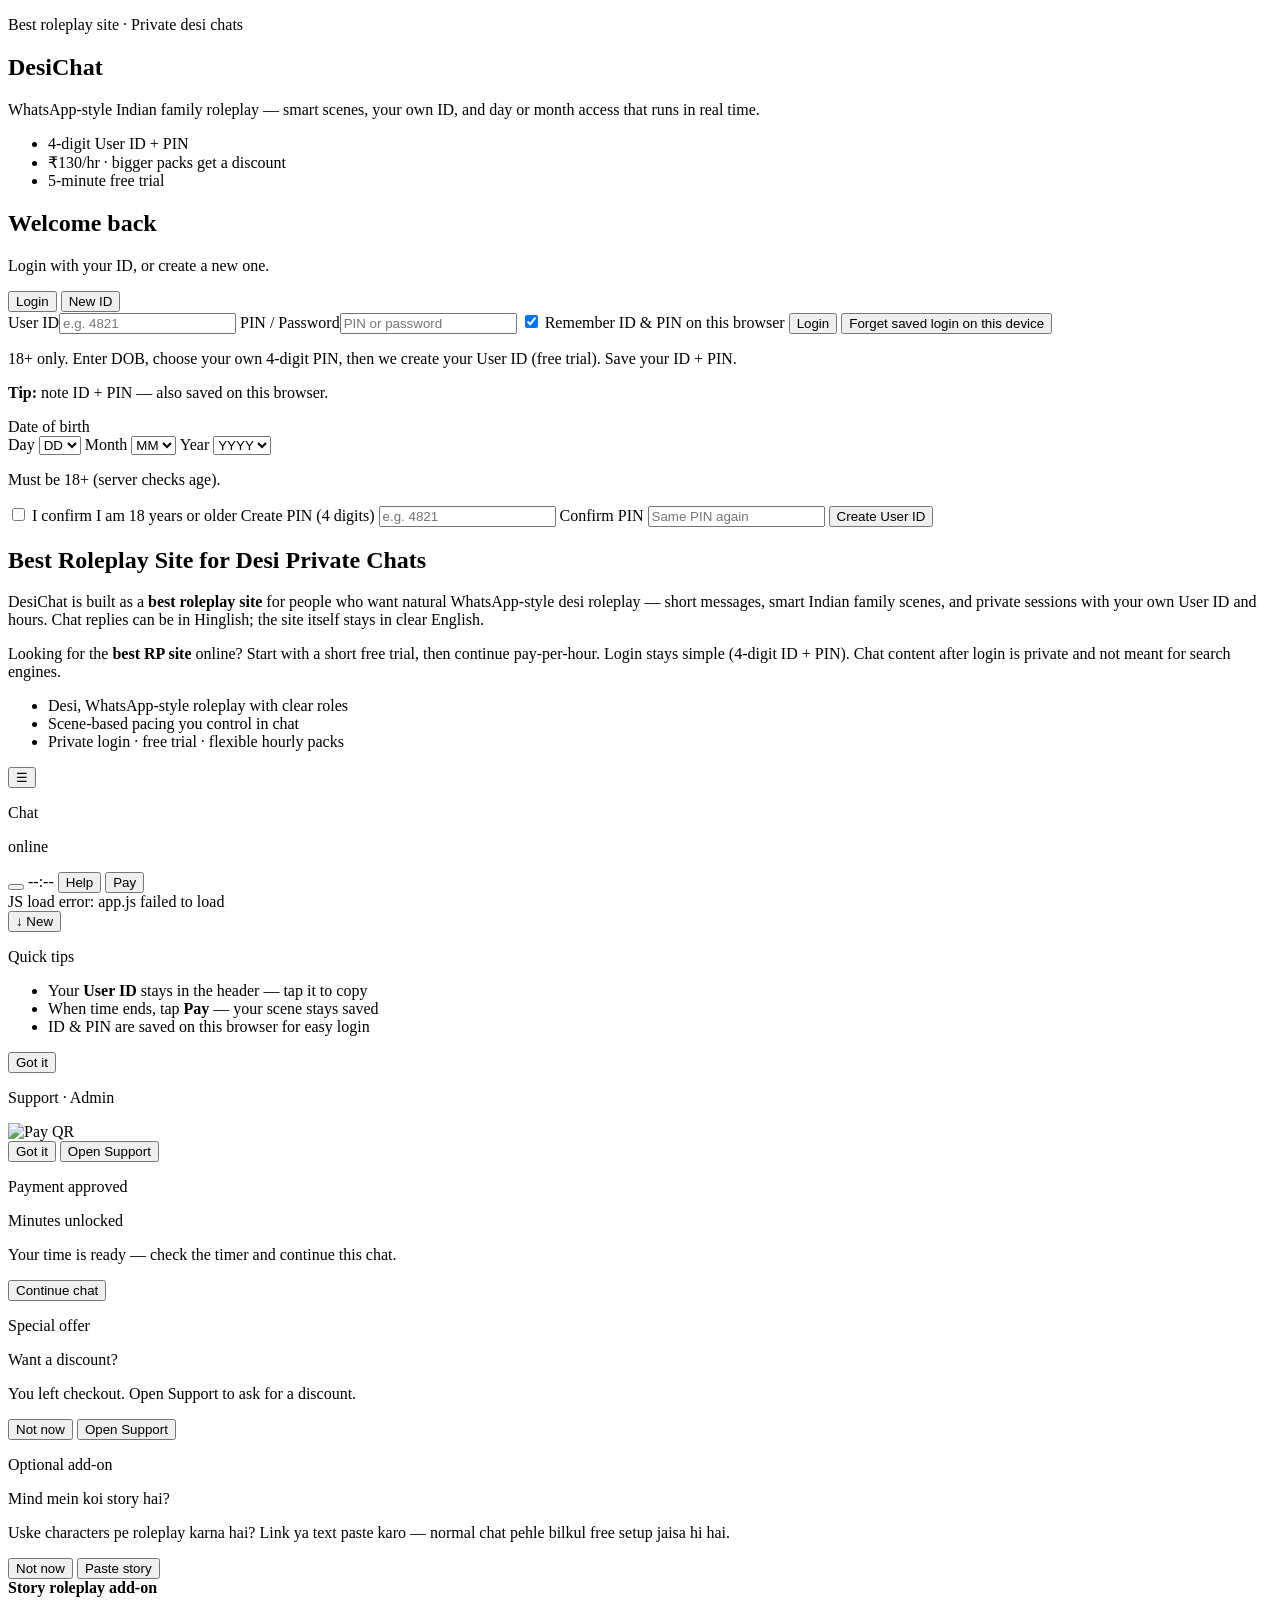
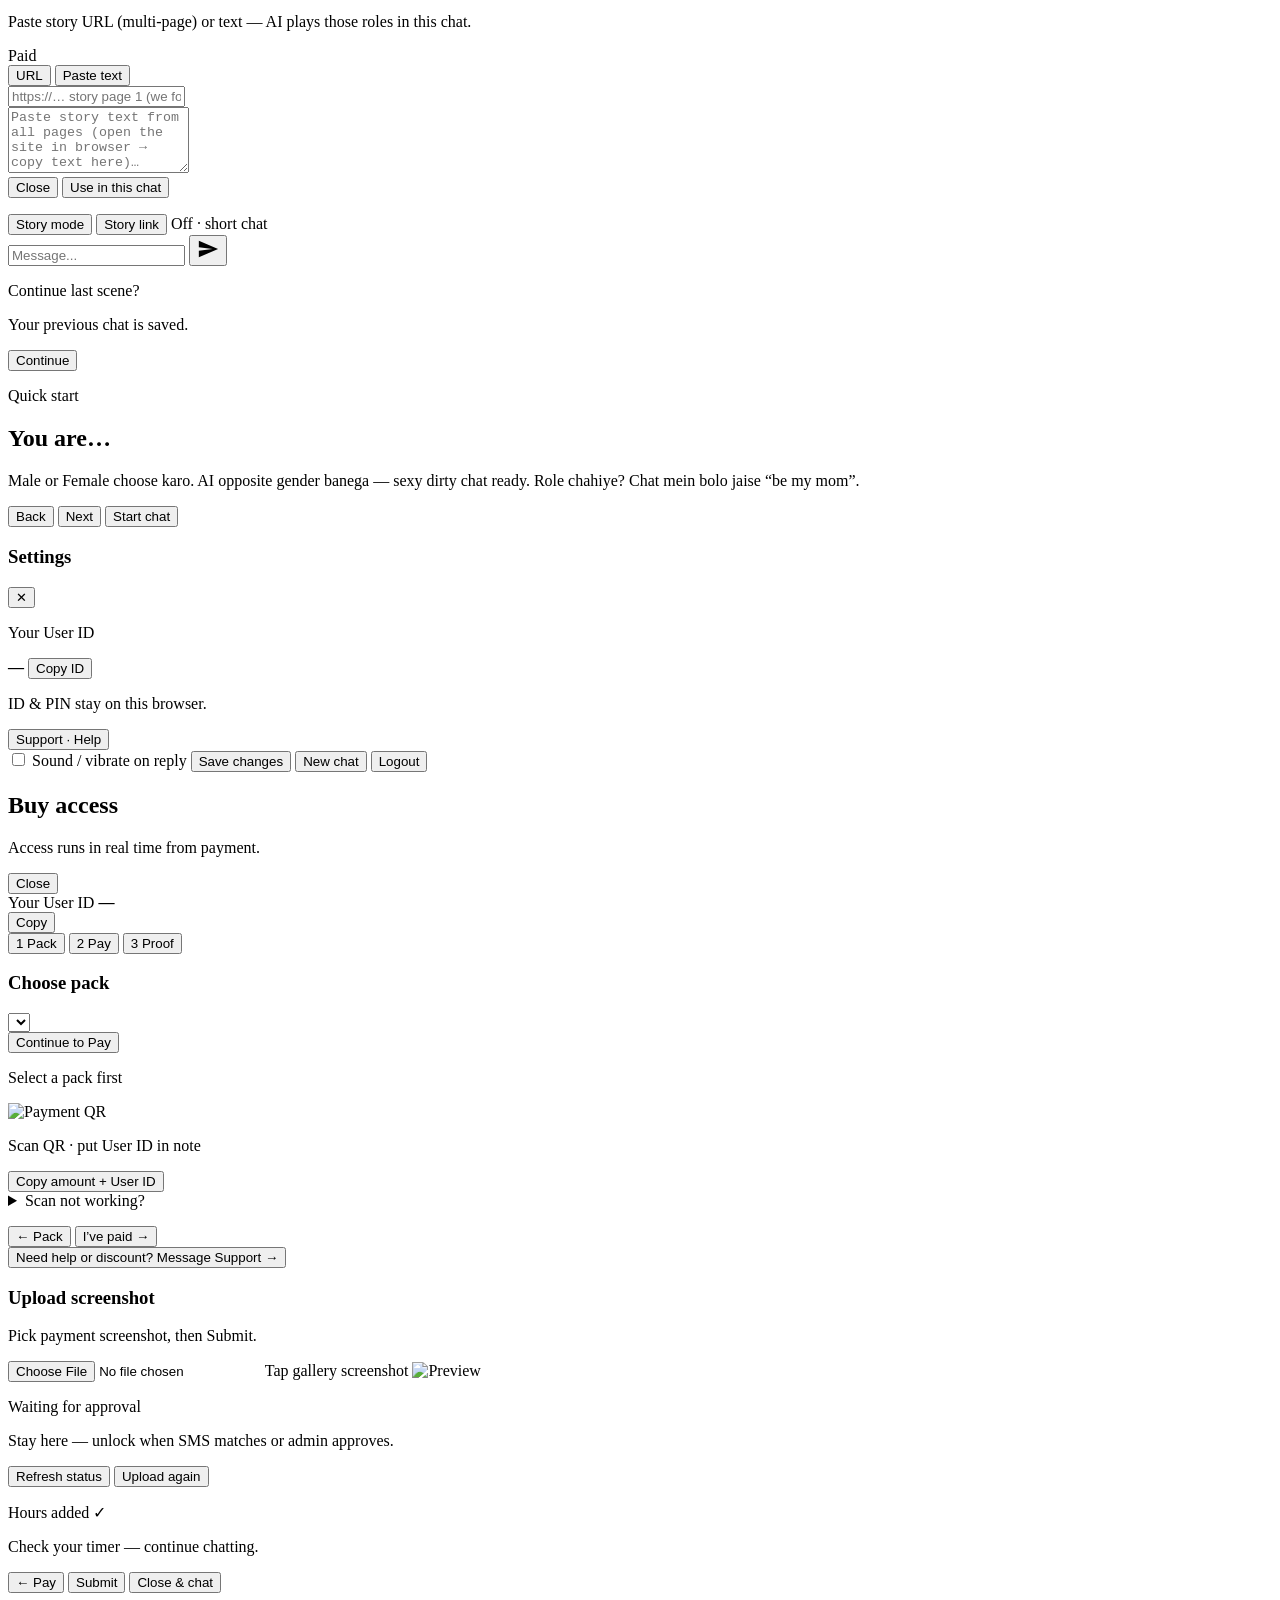
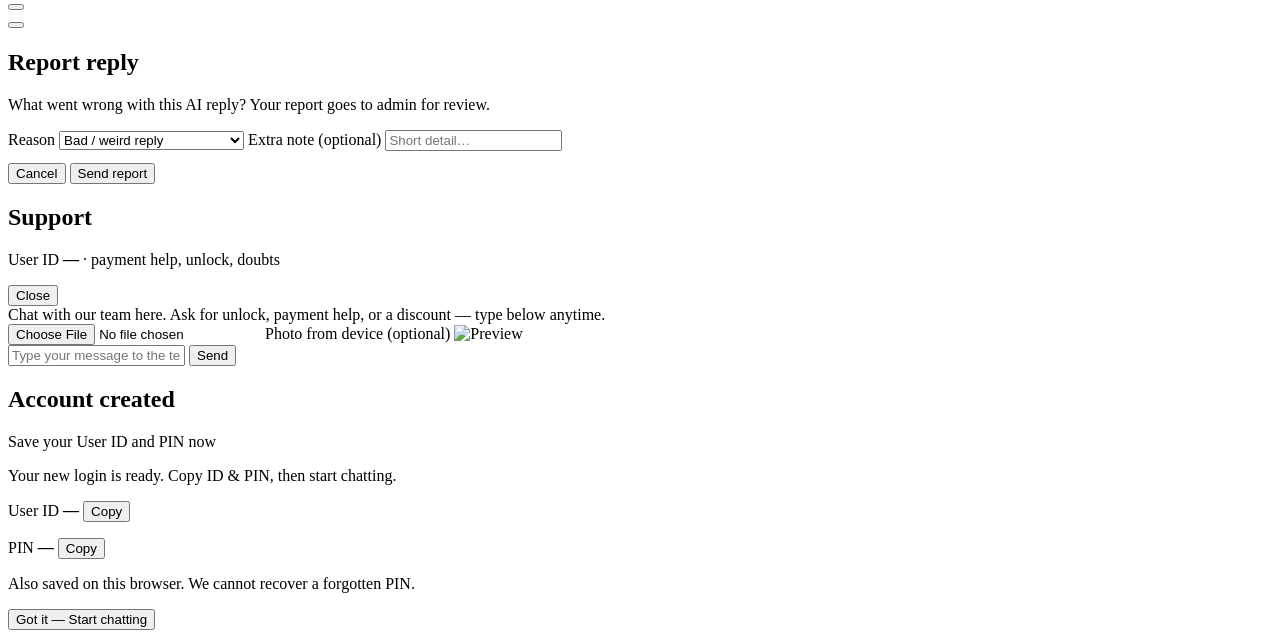
==== public/index.html @ 50037e48 "Replace family RP setup with gender-only dirty chat mode" ====
<!DOCTYPE html>
<html lang="en">
  <head>
    <meta charset="UTF-8" />
    <meta
      name="viewport"
      content="width=device-width, initial-scale=1.0, maximum-scale=1, user-scalable=no, viewport-fit=cover, interactive-widget=resizes-content"
    />
    <title>Best Roleplay Site | Private Desi WhatsApp-Style RP – DesiChat</title>
    <meta
      name="description"
      content="Best roleplay site for private desi WhatsApp-style chats. Smart Indian family scenes, 18+ RP, free trial, and pay-per-hour. Start on DesiChat."
    />
    <meta
      name="keywords"
      content="best roleplay site, best RP site, desi roleplay, hinglish roleplay, whatsapp roleplay chat, indian family roleplay, desichat, online roleplay site"
    />
    <meta name="author" content="DesiChat" />
    <meta
      id="meta-robots"
      name="robots"
      content="index, follow, max-snippet:-1, max-image-preview:large"
    />
    <meta id="meta-googlebot" name="googlebot" content="index, follow" />
    <meta name="theme-color" content="#ffffff" />
    <meta name="apple-mobile-web-app-capable" content="yes" />
    <meta name="apple-mobile-web-app-title" content="DesiChat" />
    <meta name="application-name" content="DesiChat" />
    <meta name="rating" content="adult" />
    <link rel="canonical" href="https://rp.desichat.online/" />

    <!-- Open Graph -->
    <meta property="og:type" content="website" />
    <meta property="og:site_name" content="DesiChat" />
    <meta property="og:locale" content="en_IN" />
    <meta property="og:url" content="https://rp.desichat.online/" />
    <meta
      property="og:title"
      content="Best Roleplay Site | Private Desi WhatsApp-Style RP – DesiChat"
    />
    <meta
      property="og:description"
      content="Best roleplay site for private desi chats. WhatsApp-style Indian family scenes, free trial, pay by the hour."
    />

    <!-- Twitter -->
    <meta name="twitter:card" content="summary" />
    <meta
      name="twitter:title"
      content="Best Roleplay Site | Private Desi WhatsApp-Style RP – DesiChat"
    />
    <meta
      name="twitter:description"
      content="Best roleplay site for private desi chats. WhatsApp-style Indian family scenes, free trial, pay by the hour."
    />

    <script type="application/ld+json">
      {
        "@context": "https://schema.org",
        "@type": "WebSite",
        "name": "DesiChat",
        "alternateName": ["Best Roleplay Site", "Desi Roleplay Chat", "DesiChat RP"],
        "url": "https://rp.desichat.online/",
        "description": "Best roleplay site for private desi WhatsApp-style chats with smart Indian family scenes. Private 18+ roleplay, free trial, pay-per-hour.",
        "inLanguage": ["en", "hi"]
      }
    </script>
    <script type="application/ld+json">
      {
        "@context": "https://schema.org",
        "@type": "WebApplication",
        "name": "DesiChat Roleplay",
        "applicationCategory": "EntertainmentApplication",
        "operatingSystem": "Web",
        "url": "https://rp.desichat.online/",
        "description": "Best roleplay site online for WhatsApp-style Indian family roleplay chats.",
        "offers": {
          "@type": "Offer",
          "price": "130",
          "priceCurrency": "INR",
          "description": "₹130/hr roleplay chat with bigger pack discounts and 5 min free trial"
        }
      }
    </script>

    <link rel="preconnect" href="https://fonts.googleapis.com" />
    <link rel="preconnect" href="https://fonts.gstatic.com" crossorigin />
    <link
      href="https://fonts.googleapis.com/css2?family=Figtree:wght@400;500;600;700&family=Syne:wght@600;700;800&display=swap"
      rel="stylesheet"
    />
    <link rel="stylesheet" href="/styles.css?v=__CACHE_KEY__" />
  </head>
  <body>
    <div id="auth-gate" class="auth-gate">
      <div class="auth-shell">
        <section class="auth-brand" aria-label="DesiChat – Best Roleplay Site">
          <p class="brand-kicker">Best roleplay site · Private desi chats</p>
          <h1 class="brand-name">DesiChat</h1>
          <p class="brand-lead">
            WhatsApp-style Indian family roleplay — smart scenes, your own ID, and day or month access that runs in real time.
          </p>
          <ul class="brand-points">
            <li>4-digit User ID + PIN</li>
            <li>₹130/hr · bigger packs get a discount</li>
            <li>5-minute free trial</li>
          </ul>
        </section>
        <section class="auth-card">
          <h2 class="auth-card-title">Welcome back</h2>
          <p class="auth-sub">Login with your ID, or create a new one.</p>
          <div class="auth-tabs">
            <button type="button" id="tab-login" class="auth-tab active">Login</button>
            <button type="button" id="tab-register" class="auth-tab">New ID</button>
          </div>
          <div id="login-form" class="auth-form">
            <label>User ID<input id="login-id" type="text" maxlength="32" placeholder="e.g. 4821" autocomplete="username" /></label>
            <label>PIN / Password<input id="login-pin" type="password" maxlength="64" placeholder="PIN or password" autocomplete="current-password" /></label>
            <label class="age-check">
              <input id="login-remember" type="checkbox" checked />
              Remember ID &amp; PIN on this browser
            </label>
            <button type="button" id="login-btn" class="auth-btn">Login</button>
            <button type="button" id="forget-saved-login" class="btn-link hidden">Forget saved login on this device</button>
          </div>
          <div id="register-form" class="auth-form hidden">
            <p id="register-device-hint" class="char-info">
              18+ only. Enter DOB, choose your own 4-digit PIN, then we create your User ID (free trial). Save your ID + PIN.
            </p>
            <p class="auth-remember-note">
              <strong>Tip:</strong> note ID + PIN — also saved on this browser.
            </p>
            <div class="dob-field">
              <span class="dob-label">Date of birth</span>
              <div class="dob-row" id="register-dob-row">
                <label class="dob-part">
                  Day
                  <select id="register-dob-day" autocomplete="bday-day">
                    <option value="">DD</option>
                  </select>
                </label>
                <label class="dob-part">
                  Month
                  <select id="register-dob-month" autocomplete="bday-month">
                    <option value="">MM</option>
                  </select>
                </label>
                <label class="dob-part dob-year">
                  Year
                  <select id="register-dob-year" autocomplete="bday-year">
                    <option value="">YYYY</option>
                  </select>
                </label>
              </div>
              <p class="field-hint">Must be 18+ (server checks age).</p>
            </div>
            <label class="age-check">
              <input id="register-age-confirm" type="checkbox" />
              I confirm I am 18 years or older
            </label>
            <label>
              Create PIN (4 digits)
              <input
                id="register-pin"
                type="password"
                inputmode="numeric"
                maxlength="4"
                pattern="[0-9]{4}"
                placeholder="e.g. 4821"
                autocomplete="new-password"
              />
            </label>
            <label>
              Confirm PIN
              <input
                id="register-pin-confirm"
                type="password"
                inputmode="numeric"
                maxlength="4"
                pattern="[0-9]{4}"
                placeholder="Same PIN again"
                autocomplete="new-password"
              />
            </label>
            <button type="button" id="register-btn" class="auth-btn">Create User ID</button>
            <pre id="register-result" class="reg-result hidden"></pre>
          </div>
          <p id="auth-error" class="auth-error"></p>
        </section>
      </div>

      <!-- Front-page SEO copy only (login screen). Private chat UI is not for indexing. -->
      <section class="seo-landing" aria-label="About the best roleplay site">
        <h2>Best Roleplay Site for Desi Private Chats</h2>
        <p>
          DesiChat is built as a <strong>best roleplay site</strong> for people who want natural
          WhatsApp-style desi roleplay — short messages, smart Indian family scenes, and private
          sessions with your own User ID and hours. Chat replies can be in Hinglish; the site itself
          stays in clear English.
        </p>
        <p>
          Looking for the <strong>best RP site</strong> online? Start with a short free trial, then
          continue pay-per-hour. Login stays simple (4-digit ID + PIN). Chat content after login is
          private and not meant for search engines.
        </p>
        <ul>
          <li>Desi, WhatsApp-style roleplay with clear roles</li>
          <li>Scene-based pacing you control in chat</li>
          <li>Private login · free trial · flexible hourly packs</li>
        </ul>
      </section>
    </div>

    <!-- Private adult chat app: excluded from search snippets / not the indexed page -->
    <div
      class="app-shell phone hidden"
      id="app-shell"
      data-nosnippet
      data-private-app="1"
      aria-hidden="true"
    >
      <header class="chat-header">
        <button type="button" id="menu-btn" class="icon-btn" title="Settings">☰</button>
        <div class="header-text">
          <p id="chat-title" class="chat-title-text">Chat</p>
          <p id="status" class="chat-status-line">online</p>
        </div>
        <div class="header-actions">
          <button type="button" id="user-id-chip" class="user-chip" title="Tap to copy User ID" aria-label="Your User ID"></button>
          <span id="hours-badge" class="hours-badge" title="Time left">--:--</span>
          <button type="button" id="header-support-btn" class="header-btn header-btn-help" title="Message Support">
            Help
            <span id="help-pending-dot" class="help-pending-dot hidden" aria-hidden="true"></span>
          </button>
          <button type="button" id="billing-toggle" class="header-btn header-btn-pay" title="Buy access">
            Pay
          </button>
        </div>
      </header>

      <main id="messages" class="messages" aria-live="polite"></main>
      <button type="button" id="jump-latest" class="jump-latest hidden" aria-label="Jump to latest">
        ↓ New
      </button>

      <div id="welcome-tip" class="welcome-tip hidden" role="status">
        <p class="welcome-tip-title">Quick tips</p>
        <ul>
          <li>Your <b>User ID</b> stays in the header — tap it to copy</li>
          <li>When time ends, tap <b>Pay</b> — your scene stays saved</li>
          <li>ID &amp; PIN are saved on this browser for easy login</li>
        </ul>
        <button type="button" id="welcome-tip-dismiss" class="auth-btn">Got it</button>
      </div>

      <div id="admin-notice" class="admin-notice hidden" role="dialog" aria-labelledby="admin-notice-title">
        <p class="admin-notice-kicker">Support · Admin</p>
        <p id="admin-notice-title" class="admin-notice-title"></p>
        <p id="admin-notice-text" class="admin-notice-text"></p>
        <img id="admin-notice-qr" class="admin-notice-qr hidden" alt="Pay QR" />
        <div class="admin-notice-actions">
          <button type="button" id="admin-notice-got-it" class="btn-outline">Got it</button>
          <button type="button" id="admin-notice-reply" class="auth-btn">Open Support</button>
        </div>
      </div>

      <div
        id="unlock-notice"
        class="admin-notice unlock-notice hidden"
        role="dialog"
        aria-labelledby="unlock-notice-title"
        aria-modal="true"
      >
        <p class="admin-notice-kicker">Payment approved</p>
        <p id="unlock-notice-title" class="admin-notice-title">Minutes unlocked</p>
        <p id="unlock-notice-text" class="admin-notice-text">
          Your time is ready — check the timer and continue this chat.
        </p>
        <div class="admin-notice-actions">
          <button type="button" id="unlock-notice-ok" class="auth-btn">Continue chat</button>
        </div>
      </div>

      <div
        id="discount-offer"
        class="admin-notice discount-offer hidden"
        role="dialog"
        aria-labelledby="discount-offer-title"
        aria-modal="true"
      >
        <p class="admin-notice-kicker">Special offer</p>
        <p id="discount-offer-title" class="admin-notice-title">Want a discount?</p>
        <p class="admin-notice-text">
          You left checkout. Open Support to ask for a discount.
        </p>
        <div class="admin-notice-actions">
          <button type="button" id="discount-offer-no" class="btn-outline">Not now</button>
          <button type="button" id="discount-offer-yes" class="auth-btn">Open Support</button>
        </div>
      </div>

      <div id="story-import-addon" class="story-import-addon hidden" aria-live="polite">
        <div id="story-import-ask" class="story-import-ask">
          <p class="story-import-ask-kicker">Optional add-on</p>
          <p class="story-import-ask-title">
            Mind mein koi story hai?
          </p>
          <p class="story-import-ask-text">
            Uske characters pe roleplay karna hai? Link ya text paste karo — normal chat pehle bilkul free setup jaisa hi hai.
          </p>
          <div class="story-import-ask-actions">
            <button type="button" id="story-import-ask-no" class="btn-outline">
              Not now
            </button>
            <button type="button" id="story-import-ask-yes" class="auth-btn">
              Paste story
            </button>
          </div>
        </div>

        <div id="story-import-box" class="story-import hidden">
          <div class="story-import-head">
            <div>
              <strong>Story roleplay add-on</strong>
              <p class="story-import-sub">
                Paste story URL (multi-page) or text — AI plays those roles in this chat.
              </p>
            </div>
            <span id="story-import-lock" class="story-import-lock">Paid</span>
          </div>
          <div class="story-import-tabs" role="tablist">
            <button type="button" class="story-import-tab is-on" data-import-tab="url">
              URL
            </button>
            <button type="button" class="story-import-tab" data-import-tab="text">
              Paste text
            </button>
          </div>
          <div id="story-import-url-pane" class="story-import-pane">
            <input
              id="story-import-url"
              type="url"
              maxlength="500"
              placeholder="https://… story page 1 (we follow page 2, 3…)"
              autocomplete="off"
            />
          </div>
          <div id="story-import-text-pane" class="story-import-pane hidden">
            <textarea
              id="story-import-text"
              rows="4"
              maxlength="50000"
              placeholder="Paste story text from all pages (open the site in browser → copy text here)…"
            ></textarea>
          </div>
          <div class="story-import-actions">
            <button type="button" id="story-import-close" class="btn-outline">
              Close
            </button>
            <button type="button" id="story-import-btn" class="auth-btn story-import-btn">
              Use in this chat
            </button>
          </div>
          <p id="story-import-status" class="story-import-status" aria-live="polite"></p>
        </div>
      </div>

      <div id="story-mode-bar" class="story-mode-bar">
        <button
          type="button"
          id="story-mode-btn"
          class="story-mode-btn"
          aria-pressed="false"
          title="Longer flirty/dirty scene replies"
        >
          Story mode
        </button>
        <button
          type="button"
          id="story-import-open-btn"
          class="story-mode-btn story-import-open-btn"
          title="Optional: paste a story link or text"
        >
          Story link
        </button>
        <span id="story-mode-hint" class="story-mode-hint">Off · short chat</span>
      </div>

      <form id="chat-form" class="composer">
        <input id="message-input" type="text" placeholder="Message..." maxlength="2000" required autocomplete="off" />
        <button type="submit" id="send-btn" aria-label="Send">
          <svg class="send-icon" viewBox="0 0 24 24" width="22" height="22" fill="currentColor">
            <path d="M2.01 21L23 12 2.01 3 2 10l15 2-15 2z" />
          </svg>
          <span class="send-spinner hidden" aria-hidden="true"></span>
        </button>
      </form>

      <!-- Shared scene form (moved between modal ↔ sidebar) -->
      <div id="scene-form" class="setup-grid" hidden>
        <p class="full setup-gender-lead" data-wiz-step="1">
          Choose who <b>you</b> are. AI will be the other gender — always flirty/dirty chat (18+).
        </p>
        <div
          id="wiz-gender-cards"
          class="wiz-choice-cards full"
          data-wiz-step="1"
          role="listbox"
          aria-label="Your gender"
        ></div>
        <label class="full" data-wiz-step="1" data-wiz-field="user-gender">
          You are
          <select id="rp-user-gender">
            <option value="male" selected>Male</option>
            <option value="female">Female</option>
          </select>
        </label>
        <label class="full" data-wiz-step="1" data-wiz-field="name">
          AI name (optional)
          <input
            id="char-name"
            type="text"
            value="Riya"
            maxlength="40"
            placeholder="Riya, Neha, Arjun…"
          />
        </label>
        <label class="full" data-wiz-step="1" data-wiz-field="language">
          Chat language
          <select id="language">
            <option value="hinglish" selected>Hinglish (default)</option>
            <option value="english">English</option>
            <option value="hindi">Hindi (Roman)</option>
            <option value="auto">Auto</option>
          </select>
        </label>
        <p id="rp-setup-status" class="char-info full" data-wiz-step="all"></p>

        <!-- Kept for session restore / dynamic role switch (hidden) -->
        <div class="full hidden" aria-hidden="true">
          <select id="rp-bot-role">
            <option value="girlfriend" selected>girlfriend</option>
            <option value="boyfriend">boyfriend</option>
            <option value="mummy">mummy</option>
            <option value="dad">dad</option>
            <option value="wife">wife</option>
            <option value="husband">husband</option>
            <option value="bhabhi">bhabhi</option>
            <option value="sister">sister</option>
            <option value="mausi">mausi</option>
            <option value="bua">bua</option>
            <option value="chachi">chachi</option>
            <option value="saas">saas</option>
            <option value="sasur">sasur</option>
            <option value="nani">nani</option>
            <option value="dadi">dadi</option>
            <option value="custom">custom</option>
          </select>
          <select id="rp-user-role">
            <option value="boyfriend" selected>boyfriend</option>
            <option value="girlfriend">girlfriend</option>
            <option value="beta">beta</option>
            <option value="beti">beti</option>
            <option value="husband">husband</option>
            <option value="wife">wife</option>
            <option value="devar">devar</option>
            <option value="nanad">nanad</option>
            <option value="brother">brother</option>
            <option value="sister">sister</option>
            <option value="bhanja">bhanja</option>
            <option value="bhanji">bhanji</option>
            <option value="bhatija">bhatija</option>
            <option value="bhatiji">bhatiji</option>
            <option value="jamai">jamai</option>
            <option value="bahu">bahu</option>
            <option value="pota">pota</option>
            <option value="poti">poti</option>
            <option value="custom">custom</option>
          </select>
          <input id="rp-custom-bot" type="text" maxlength="40" />
          <input id="rp-custom-user" type="text" maxlength="40" />
          <div id="rp-custom-roles"></div>
          <select id="rp-resistance">
            <option value="easy" selected>easy</option>
            <option value="normal">normal</option>
            <option value="strict">strict</option>
          </select>
          <select id="rp-vibe">
            <option value="already heated" selected>already heated</option>
            <option value="shy and flirty">shy and flirty</option>
            <option value="soft romantic">soft romantic</option>
          </select>
          <select id="rp-pace">
            <option value="can go dirty faster" selected>faster</option>
            <option value="match user heat">match</option>
            <option value="slow: shy then flirty then more only if user pushes">slow</option>
          </select>
          <textarea id="rp-note" maxlength="400"></textarea>
          <select id="chat-source">
            <option value="maa" selected>Smart RP Agent</option>
          </select>
          <select id="chat-mode">
            <option value="lust" selected>Lust</option>
          </select>
          <input id="bot-role" type="text" value="girlfriend" />
          <input id="user-role" type="text" value="boyfriend" />
          <div id="venice-panel" class="hidden"></div>
          <div id="custom-panel" class="hidden"></div>
          <input id="char-search" type="text" class="hidden" />
          <button type="button" id="char-search-btn" class="hidden"></button>
          <input id="char-adult" type="checkbox" class="hidden" checked />
          <select id="character-select" class="hidden"></select>
          <p id="char-info" class="hidden"></p>
        </div>
      </div>

      <div id="setup-modal" class="setup-modal wiz-on">
        <div class="setup-card setup-wizard-card">
          <div id="continue-scene-banner" class="continue-scene-banner hidden">
            <div>
              <p class="continue-scene-title">Continue last scene?</p>
              <p class="continue-scene-sub" id="continue-scene-sub">Your previous chat is saved.</p>
            </div>
            <button type="button" id="continue-scene-btn" class="auth-btn">Continue</button>
          </div>
          <div class="wiz-progress" id="wiz-progress" aria-hidden="true">
            <span class="wiz-dot active" data-dot="1"></span>
          </div>
          <p class="wiz-step-label" id="wiz-step-label">Quick start</p>
          <h2 id="wiz-title">You are…</h2>
          <p class="setup-sub" id="wiz-sub">
            Male or Female choose karo. AI opposite gender banega — sexy dirty chat ready.
            Role chahiye? Chat mein bolo jaise “be my mom”.
          </p>
          <p class="wiz-pair-preview" id="wiz-pair-preview" aria-live="polite"></p>
          <div id="wiz-role-cards" class="wiz-role-cards wiz-only hidden" role="listbox"></div>
          <div id="wiz-name-chips" class="wiz-chips wiz-only hidden"></div>
          <div id="wiz-scene-chips" class="wiz-chips wiz-only hidden"></div>
          <div id="wiz-resist-cards" class="wiz-choice-cards wiz-only hidden"></div>
          <div id="wiz-lang-cards" class="wiz-choice-cards wiz-only hidden"></div>
          <div id="setup-form-slot"></div>
          <div class="wiz-nav">
            <button type="button" id="wiz-back" class="btn-outline wiz-only hidden">Back</button>
            <button type="button" id="wiz-next" class="auth-btn wiz-only hidden">Next</button>
            <button type="button" id="start-chat-btn" class="auth-btn">Start chat</button>
          </div>
        </div>
      </div>

      <div id="sidebar" class="sidebar hidden" aria-hidden="true">
        <div class="sidebar-backdrop" id="sidebar-backdrop"></div>
        <aside class="sidebar-panel">
          <div class="sidebar-head">
            <h3>Settings</h3>
            <button type="button" id="sidebar-close" class="chip-btn">✕</button>
          </div>
          <div id="account-box" class="account-box">
            <p class="account-label">Your User ID</p>
            <p class="account-id-row">
              <b id="sidebar-user-id">—</b>
              <button type="button" id="copy-sidebar-id" class="chip-btn">Copy ID</button>
            </p>
            <p class="account-hint">ID &amp; PIN stay on this browser.</p>
          </div>
          <button type="button" id="open-support-btn" class="auth-btn sidebar-support-btn">
            Support · Help
          </button>
          <div class="sidebar-scroll">
            <div id="sidebar-form-slot"></div>
          </div>
          <div class="sidebar-actions">
            <label class="sound-toggle">
              <input type="checkbox" id="sound-toggle" />
              Sound / vibrate on reply
            </label>
            <button type="button" id="apply-settings-btn" class="auth-btn">Save changes</button>
            <button type="button" id="new-chat-btn" class="btn-outline">New chat</button>
            <button type="button" id="logout-btn" class="btn-outline logout-btn sidebar-logout-btn">
              Logout
            </button>
          </div>
        </aside>
      </div>

      <div id="pay-sheet" class="sheet hidden" aria-hidden="true">
        <div class="sheet-backdrop" id="pay-backdrop"></div>
        <div class="sheet-card pay-card">
          <div class="sheet-head pay-head">
            <div>
              <h2>Buy access</h2>
              <p class="pay-subhint">Access runs in real time from payment.</p>
              <p id="billing-user" class="pay-user-line"></p>
            </div>
            <button type="button" id="pay-close-btn" class="chip-btn">Close</button>
          </div>

          <div id="pay-id-banner" class="pay-id-banner" role="status">
            <div>
              <span class="pay-id-label">Your User ID</span>
              <strong id="pay-id-value">—</strong>
            </div>
            <button type="button" id="copy-pay-id" class="chip-btn">Copy</button>
          </div>

          <div class="pay-steps" role="tablist">
            <button type="button" class="pay-step active" data-step="1" id="pay-step-btn-1">1 Pack</button>
            <button type="button" class="pay-step" data-step="2" id="pay-step-btn-2">2 Pay</button>
            <button type="button" class="pay-step" data-step="3" id="pay-step-btn-3">3 Proof</button>
          </div>

          <!-- STEP 1 -->
          <section id="pay-pane-1" class="pay-pane active" data-pane="1">
            <div class="pay-pane-body">
              <h3 class="pay-section-title">Choose pack</h3>
              <div id="package-cards" class="package-cards" role="listbox" aria-label="Packages"></div>
              <select id="package-select" class="hidden" aria-hidden="true"></select>
              <div id="pay-selected-summary" class="pay-selected-summary hidden" aria-live="polite"></div>
            </div>
            <div class="pay-nav-row pay-nav-sticky">
              <button type="button" id="pay-goto-2" class="auth-btn pay-nav-btn pay-nav-primary">
                Continue to Pay
              </button>
            </div>
          </section>

          <!-- STEP 2 -->
          <section id="pay-pane-2" class="pay-pane" data-pane="2">
            <div class="pay-pane-body">
              <p id="pay-amount-line" class="pay-amount-line">Select a pack first</p>
              <div class="pay-qr-wrap pay-qr-hero">
                <img id="upi-qr" class="upi-qr" alt="Payment QR" />
              </div>
              <p class="pay-qr-caption">Scan QR · put User ID in note</p>
              <button type="button" id="copy-pay-details-btn" class="chip-btn pay-copy-details">
                Copy amount + User ID
              </button>
              <input id="upi-note" type="hidden" maxlength="80" />
              <details class="pay-more-details">
                <summary>Scan not working?</summary>
                <div class="pay-upi-row pay-upi-fallback">
                  <span class="pay-upi-fallback-label">Pay to this ID</span>
                  <code id="upi-id-display" class="upi-id-display">—</code>
                  <button type="button" id="copy-upi-btn" class="chip-btn">Copy</button>
                </div>
              </details>
              <p id="pay-instructions" class="hidden" aria-hidden="true"></p>
            </div>
            <div class="pay-nav-row pay-nav-sticky">
              <button type="button" id="pay-back-1" class="btn-outline pay-nav-btn">← Pack</button>
              <button type="button" id="pay-goto-3" class="auth-btn pay-nav-btn">I’ve paid →</button>
            </div>
            <button type="button" id="pay-open-support" class="pay-support-link">
              Need help or discount? Message Support →
            </button>
          </section>

          <!-- STEP 3 -->
          <section id="pay-pane-3" class="pay-pane" data-pane="3">
            <div class="pay-pane-body">
              <h3 id="pay-proof-title" class="pay-section-title">Upload screenshot</h3>
              <p id="pay-proof-summary" class="pay-hint">
                Pick payment screenshot, then Submit.
              </p>
              <div id="pay-upload-block" class="pay-upload-block">
                <label class="pay-upload" id="pay-upload-label">
                  <input id="pay-screenshot" type="file" accept="image/*" />
                  <span id="pay-upload-text">Tap gallery screenshot</span>
                </label>
                <img id="pay-preview" class="pay-preview hidden" alt="Preview" />
              </div>
              <div id="pay-wait-block" class="pay-wait-block hidden" role="status" aria-live="polite">
                <div class="pay-wait-spinner" aria-hidden="true"></div>
                <p class="pay-wait-title">Waiting for approval</p>
                <p id="pay-wait-text" class="pay-hint">
                  Stay here — unlock when SMS matches or admin approves.
                </p>
                <button type="button" id="pay-refresh-status" class="auth-btn pay-refresh-btn">
                  Refresh status
                </button>
                <button type="button" id="pay-show-upload-btn" class="btn-outline pay-nav-btn">
                  Upload again
                </button>
              </div>
              <div id="pay-success-block" class="pay-success-block hidden" role="status" aria-live="polite">
                <p class="pay-wait-title">Hours added ✓</p>
                <p id="pay-success-text" class="pay-hint">
                  Check your timer — continue chatting.
                </p>
              </div>
              <div id="pay-pending-banner" class="pay-pending-banner hidden" role="status" aria-live="polite"></div>
              <p id="pay-msg" class="pay-msg"></p>
              <div id="my-payments" class="pay-history hidden" aria-hidden="true"></div>
            </div>
            <div class="pay-nav-row pay-nav-sticky" id="pay-proof-nav">
              <button type="button" id="pay-back-2" class="btn-outline pay-nav-btn">← Pay</button>
              <button type="button" id="submit-pay-btn" class="auth-btn pay-nav-btn">Submit</button>
              <button type="button" id="pay-close-after" class="auth-btn pay-nav-btn hidden">
                Close &amp; chat
              </button>
            </div>
          </section>
        </div>
      </div>
    </div>

    <div id="maa-panel" class="hidden"></div>
    <div id="settings-panel" class="hidden"></div>
    <div id="scene-chip" class="hidden"><span id="scene-chip-text"></span><button type="button" id="scene-edit-btn"></button></div>
    <button type="button" id="reset-btn" class="hidden"></button>

    <div id="report-sheet" class="sheet hidden" aria-hidden="true">
      <div class="sheet-backdrop" id="report-backdrop"></div>
      <div class="sheet-card report-card" role="dialog" aria-labelledby="report-title">
        <div class="sheet-handle"></div>
        <h2 id="report-title">Report reply</h2>
        <p class="setup-sub">What went wrong with this AI reply? Your report goes to admin for review.</p>
        <label class="full">
          Reason
          <select id="report-reason">
            <option value="bad reply">Bad / weird reply</option>
            <option value="wrong gender">Wrong gender</option>
            <option value="wrong role">Wrong role / rishta</option>
            <option value="too long">Too long / too many actions</option>
            <option value="family pitch">Unwanted family invite</option>
            <option value="other">Other</option>
          </select>
        </label>
        <label class="full">
          Extra note (optional)
          <input id="report-note" type="text" maxlength="200" placeholder="Short detail…" />
        </label>
        <div class="pay-nav-row" style="margin-top: 12px">
          <button type="button" id="report-cancel" class="btn-outline pay-nav-btn">Cancel</button>
          <button type="button" id="report-send" class="auth-btn pay-nav-btn">Send report</button>
        </div>
      </div>
    </div>

    <div id="support-sheet" class="sheet hidden" aria-hidden="true">
      <div class="sheet-backdrop" id="support-backdrop"></div>
      <div class="sheet-card support-card" role="dialog" aria-labelledby="support-title">
        <div class="sheet-head">
          <div>
            <h2 id="support-title">Support</h2>
            <p class="pay-user-line">
              User ID <b id="support-user-id">—</b> · payment help, unlock, doubts
            </p>
          </div>
          <button type="button" id="support-close-btn" class="chip-btn">Close</button>
        </div>
        <div id="support-tip" class="support-tip" role="status">
          Chat with our team here. Ask for unlock, payment help, or a discount — type below anytime.
        </div>
        <div id="support-messages" class="support-messages" aria-live="polite"></div>
        <div class="support-compose">
          <label class="pay-upload support-upload" id="support-upload-label">
            <input id="support-screenshot" type="file" accept="image/*" />
            <span id="support-upload-text">Photo from device (optional)</span>
          </label>
          <img id="support-preview" class="pay-preview hidden" alt="Preview" />
          <div class="support-send-row">
            <input
              id="support-input"
              type="text"
              maxlength="2000"
              placeholder="Type your message to the team…"
              autocomplete="off"
            />
            <button type="button" id="support-send-btn" class="auth-btn">Send</button>
          </div>
          <p id="support-msg" class="pay-msg"></p>
        </div>
      </div>
    </div>

    <div
      id="register-creds-sheet"
      class="sheet register-creds-sheet hidden"
      aria-hidden="true"
      role="dialog"
      aria-modal="true"
      aria-labelledby="register-creds-title"
    >
      <div class="sheet-backdrop" id="register-creds-backdrop"></div>
      <div class="sheet-card register-creds-card">
        <div class="sheet-head">
          <div>
            <h2 id="register-creds-title">Account created</h2>
            <p class="meta">Save your User ID and PIN now</p>
          </div>
        </div>
        <p class="creds-success-banner" role="status">
          Your new login is ready. Copy ID &amp; PIN, then start chatting.
        </p>
        <div id="register-creds" class="creds-card creds-card-popup" role="status">
          <p class="creds-row">
            User ID
            <b id="register-creds-id">—</b>
            <button type="button" class="chip-btn" id="copy-new-id" data-copy="id">Copy</button>
          </p>
          <p class="creds-row">
            PIN
            <b id="register-creds-pin">—</b>
            <button type="button" class="chip-btn" id="copy-new-pin" data-copy="pin">Copy</button>
          </p>
          <p class="creds-note">
            Also saved on this browser. We cannot recover a forgotten PIN.
          </p>
        </div>
        <button type="button" id="creds-continue-login" class="auth-btn">
          Got it — Start chatting
        </button>
      </div>
    </div>

    <div id="toast-host" aria-live="polite"></div>

    <script>
      window.__chatBootError = function (err) {
        var el = document.getElementById("messages") || document.body;
        var div = document.createElement("div");
        div.className = "bubble error";
        div.textContent = "JS load error: " + err;
        el.appendChild(div);
      };
    </script>
    <script src="/app.js?v=__CACHE_KEY__" onerror="window.__chatBootError('app.js failed to load')"></script>
  </body>
</html>
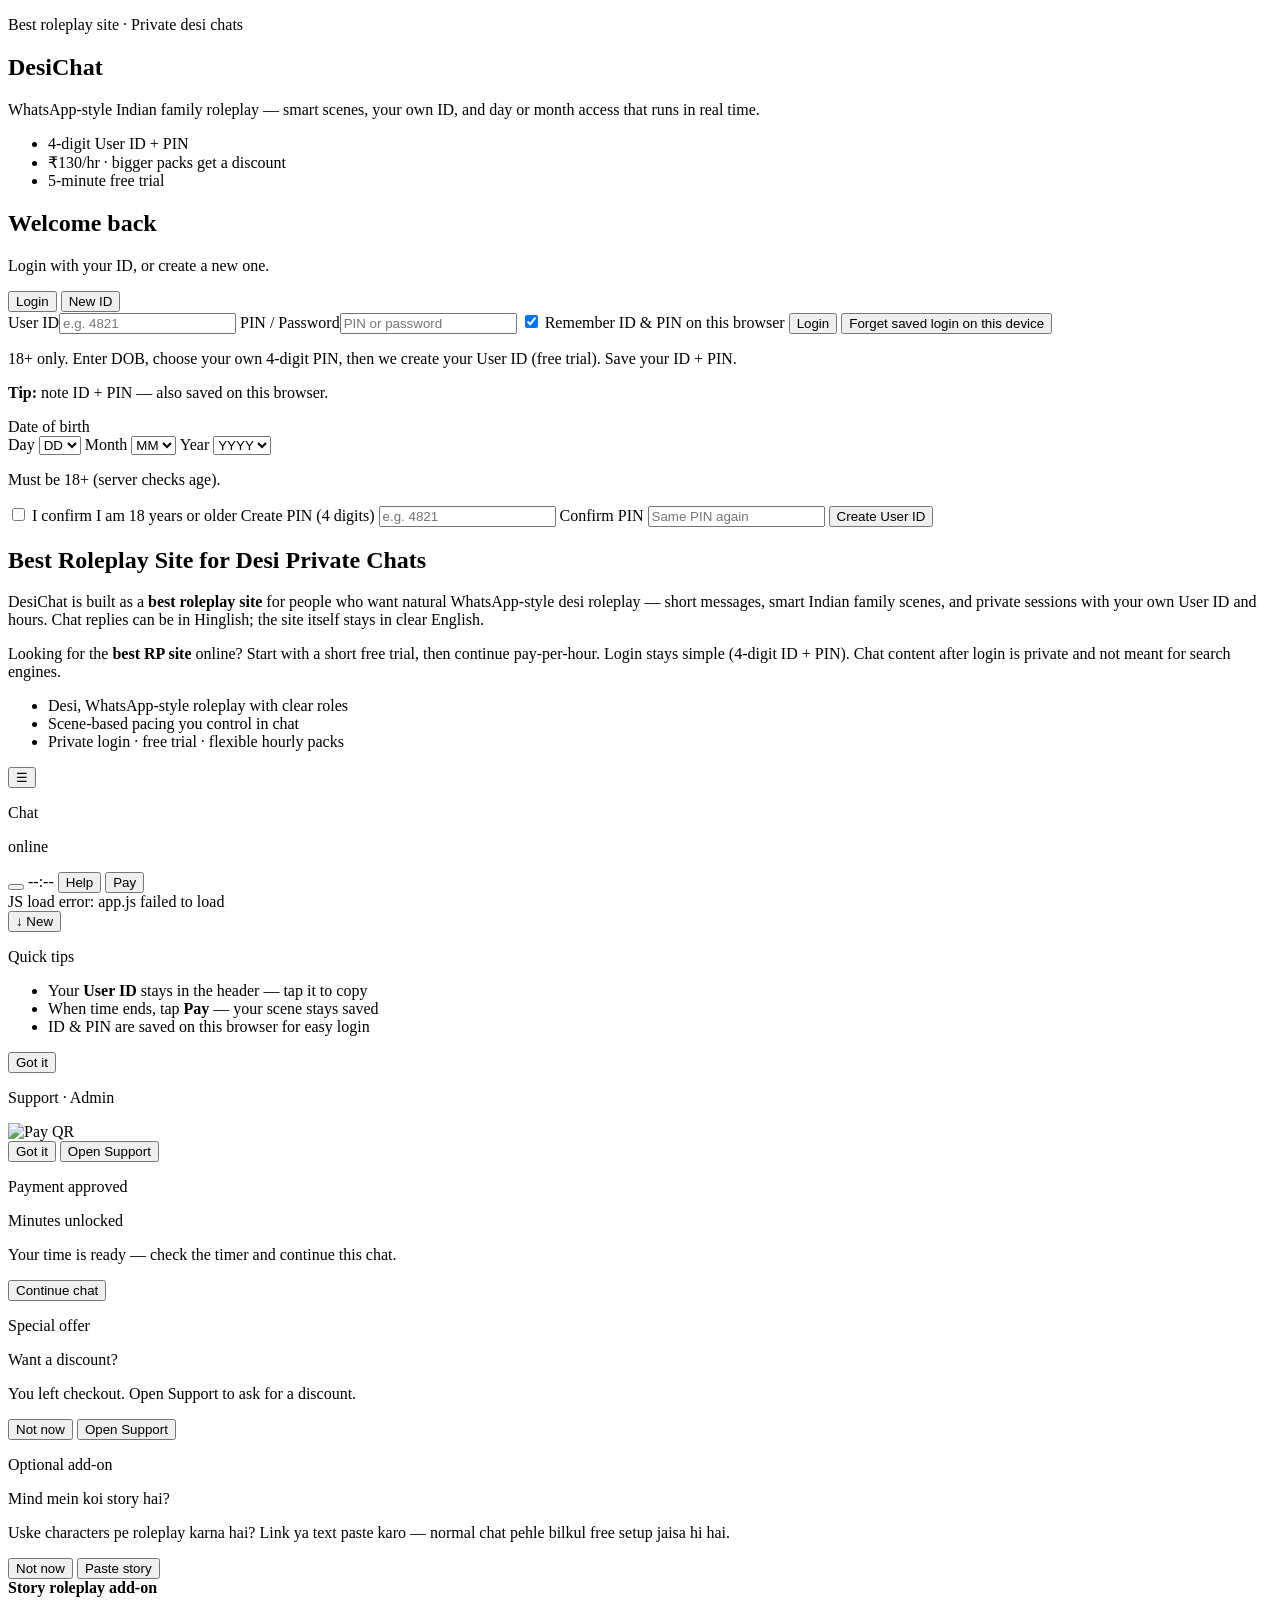
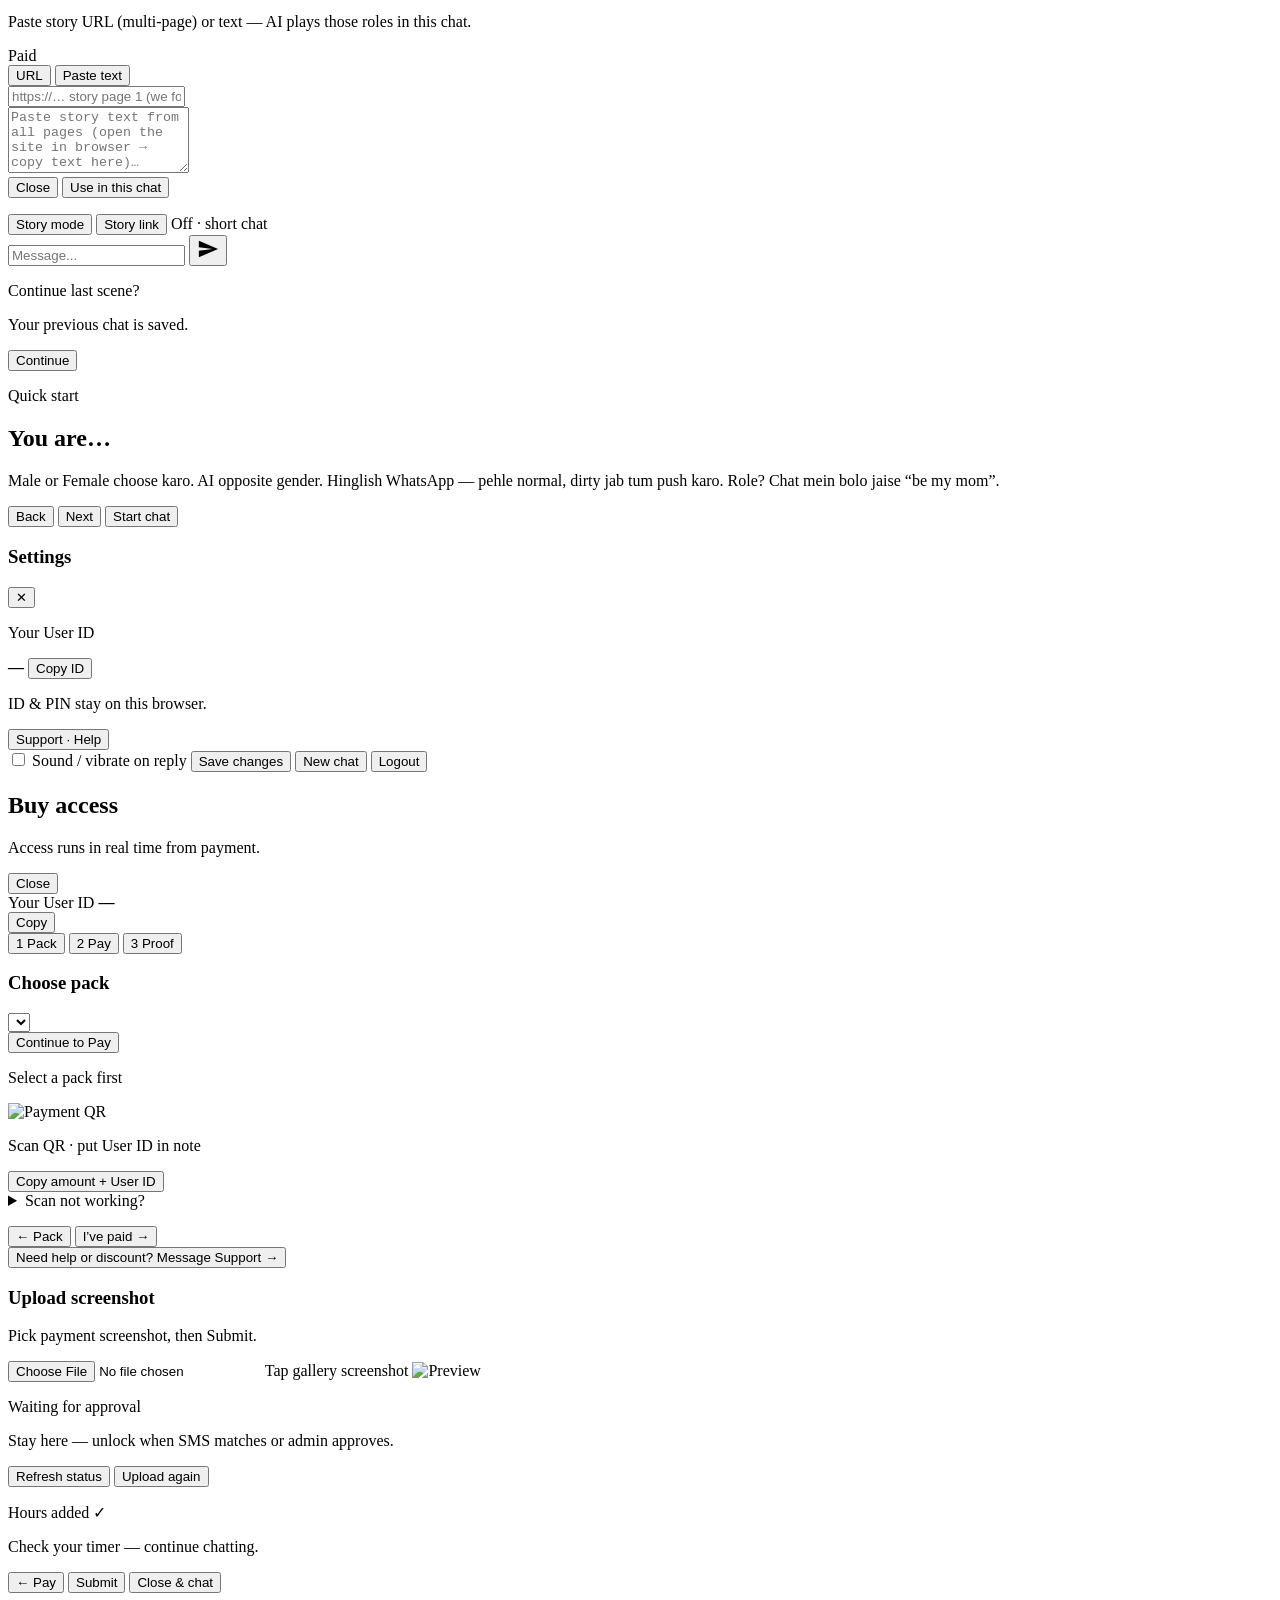
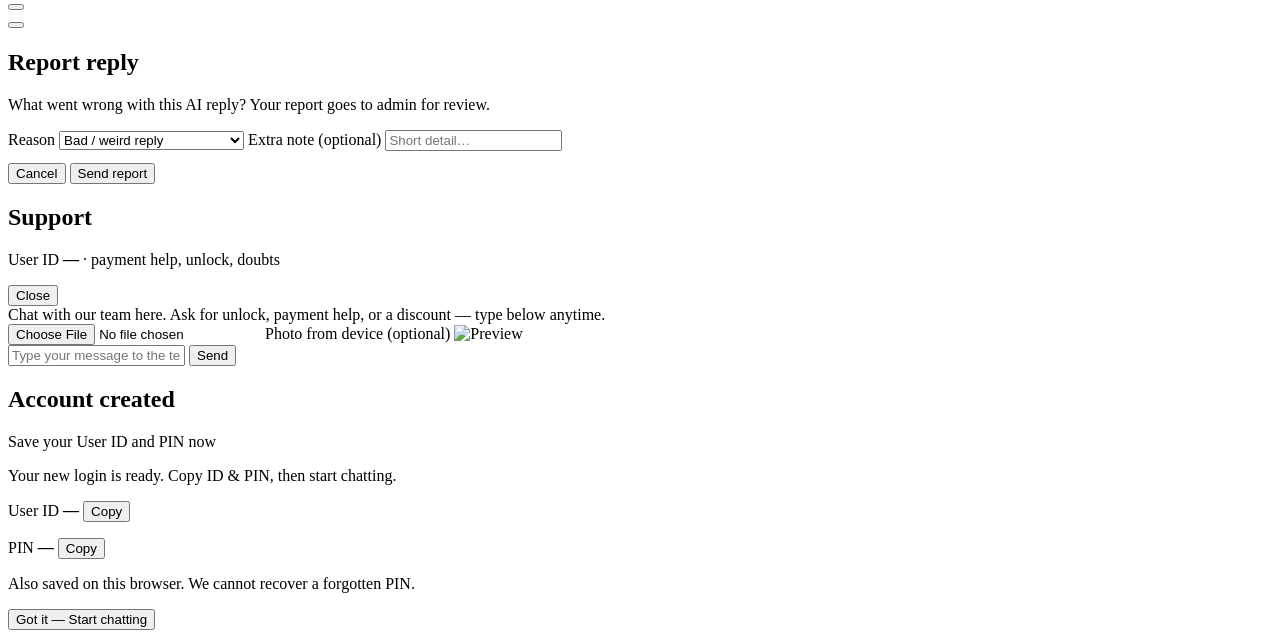
==== commit 121af74d: "Start chats as normal Hinglish WhatsApp and escalate dirty only when the user pushes. Co-authored-by" ====
--- a/public/index.html
+++ b/public/index.html
@@ -399,7 +399,7 @@
       <!-- Shared scene form (moved between modal ↔ sidebar) -->
       <div id="scene-form" class="setup-grid" hidden>
         <p class="full setup-gender-lead" data-wiz-step="1">
-          Choose who <b>you</b> are. AI will be the other gender — always flirty/dirty chat (18+).
+          Choose who <b>you</b> are. AI will be the other gender — Hinglish WhatsApp (18+). Normal first; dirty when you push.
         </p>
         <div
           id="wiz-gender-cards"
@@ -529,8 +529,8 @@
           <p class="wiz-step-label" id="wiz-step-label">Quick start</p>
           <h2 id="wiz-title">You are…</h2>
           <p class="setup-sub" id="wiz-sub">
-            Male or Female choose karo. AI opposite gender banega — sexy dirty chat ready.
-            Role chahiye? Chat mein bolo jaise “be my mom”.
+            Male or Female choose karo. AI opposite gender. Hinglish WhatsApp —
+            pehle normal, dirty jab tum push karo. Role? Chat mein bolo jaise “be my mom”.
           </p>
           <p class="wiz-pair-preview" id="wiz-pair-preview" aria-live="polite"></p>
           <div id="wiz-role-cards" class="wiz-role-cards wiz-only hidden" role="listbox"></div>
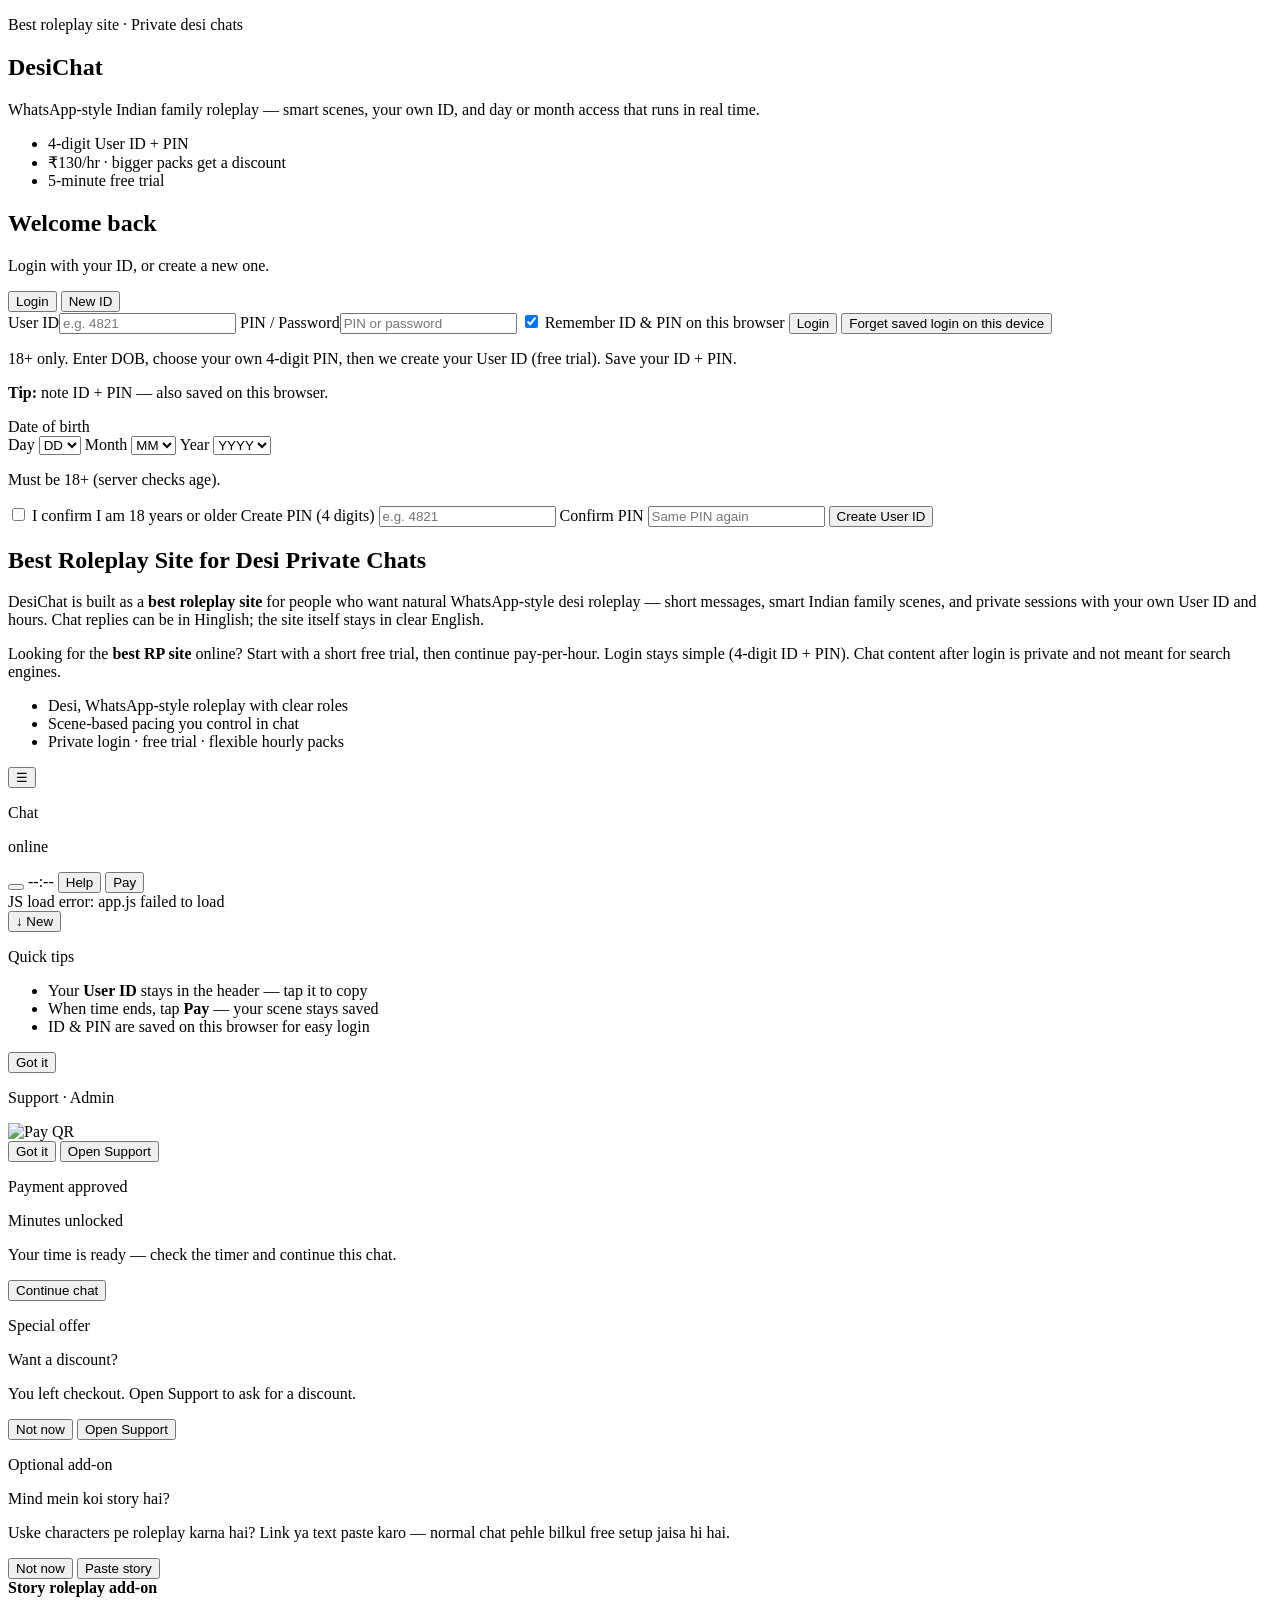
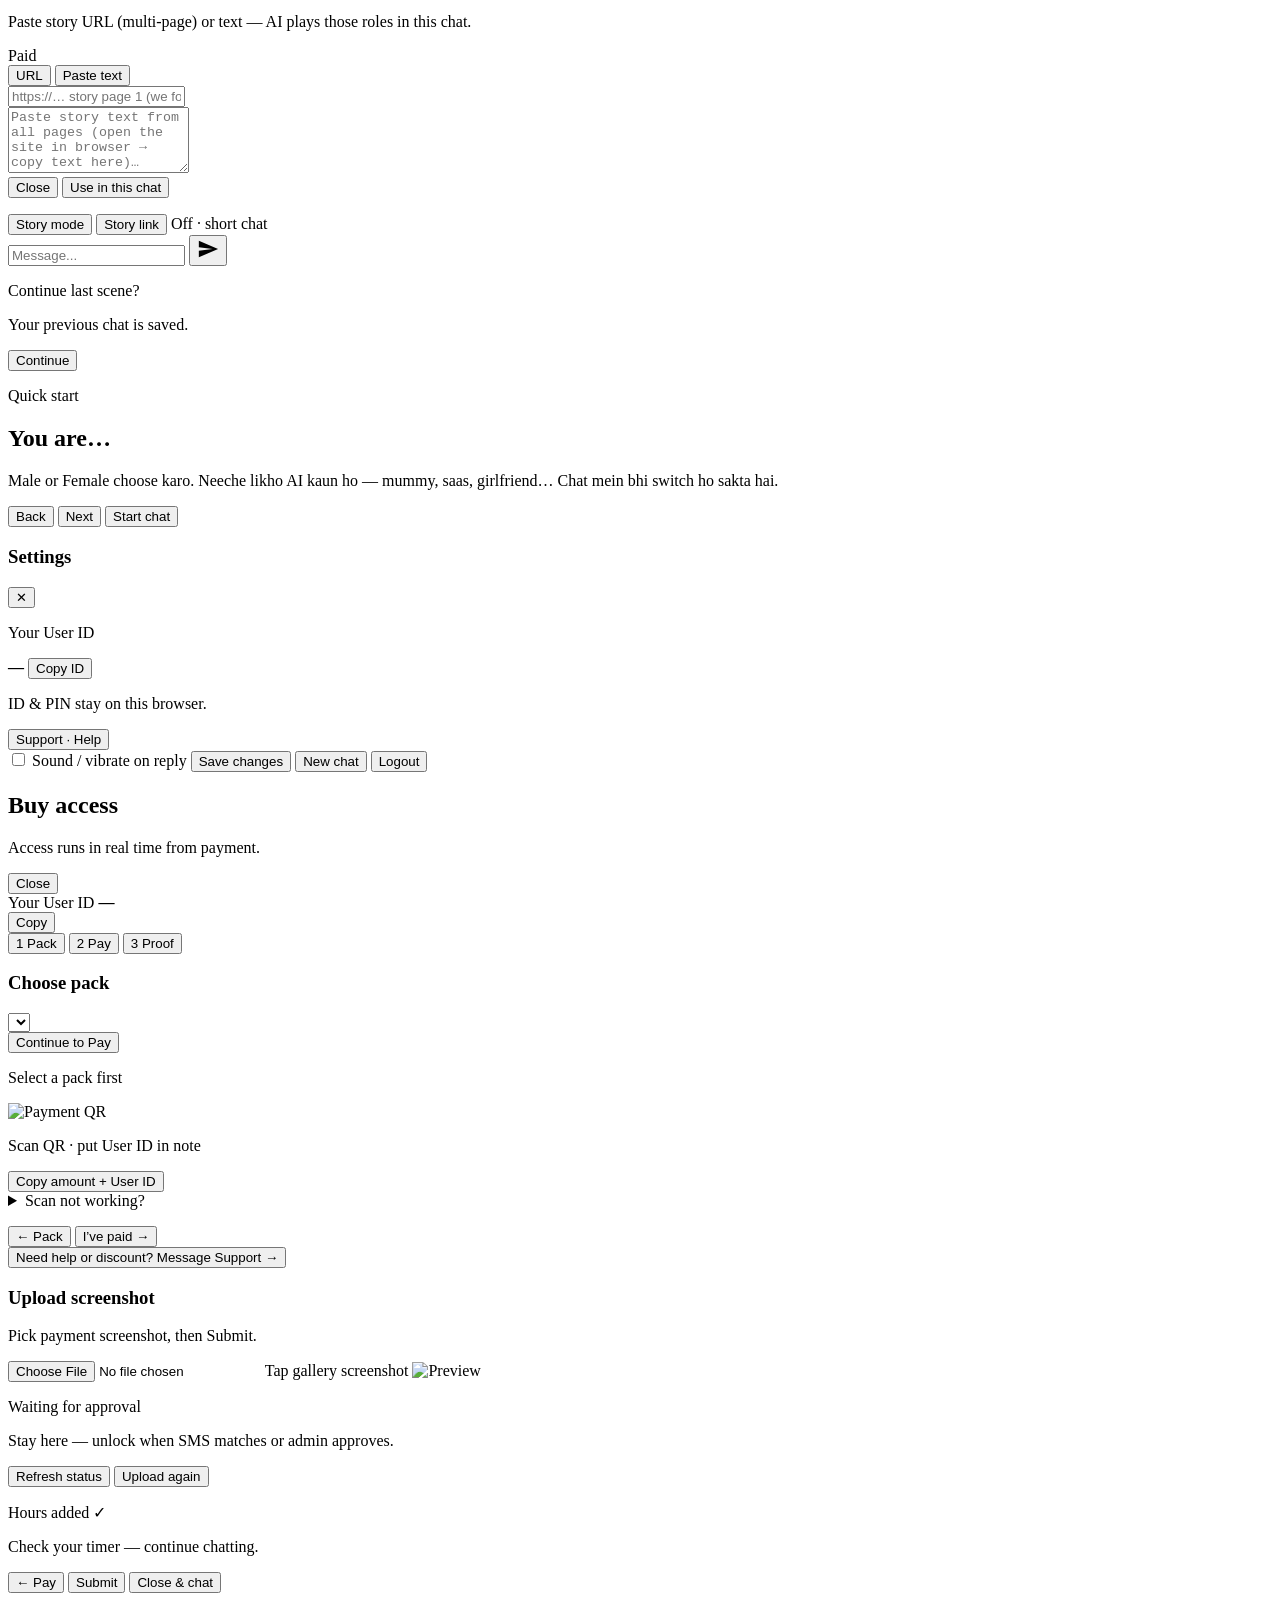
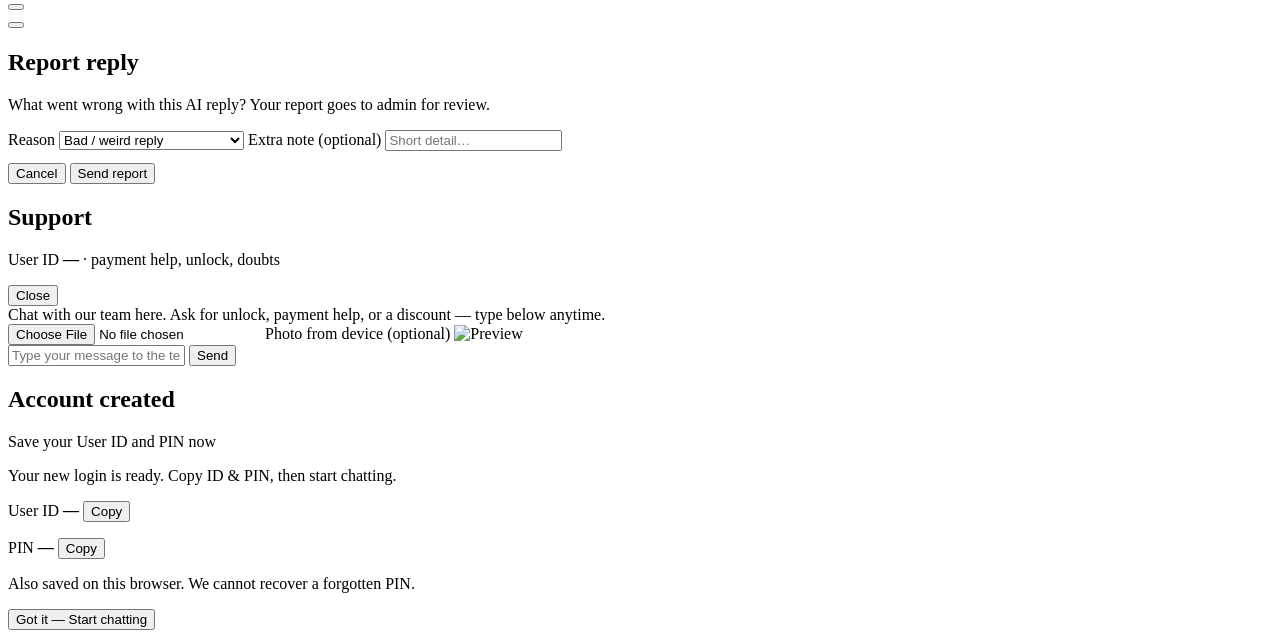
==== commit a89353e6: "Let users set mummy/saas at start and honor mid-chat role switches without joke-loop replies. Co-aut" ====
--- a/public/index.html
+++ b/public/index.html
@@ -415,6 +415,16 @@
             <option value="female">Female</option>
           </select>
         </label>
+        <label class="full" data-wiz-step="1" data-wiz-field="role-wish">
+          AI ko kaun banana hai? (optional)
+          <input
+            id="rp-role-wish"
+            type="text"
+            maxlength="80"
+            placeholder="e.g. meri mummy, saas, girlfriend, bhabhi…"
+          />
+        </label>
+        <div id="wiz-role-wish-chips" class="wiz-chips full" data-wiz-step="1"></div>
         <label class="full" data-wiz-step="1" data-wiz-field="name">
           AI name (optional)
           <input
@@ -529,8 +539,8 @@
           <p class="wiz-step-label" id="wiz-step-label">Quick start</p>
           <h2 id="wiz-title">You are…</h2>
           <p class="setup-sub" id="wiz-sub">
-            Male or Female choose karo. AI opposite gender. Hinglish WhatsApp —
-            pehle normal, dirty jab tum push karo. Role? Chat mein bolo jaise “be my mom”.
+            Male or Female choose karo. Neeche likho AI kaun ho — mummy, saas,
+            girlfriend… Chat mein bhi switch ho sakta hai.
           </p>
           <p class="wiz-pair-preview" id="wiz-pair-preview" aria-live="polite"></p>
           <div id="wiz-role-cards" class="wiz-role-cards wiz-only hidden" role="listbox"></div>
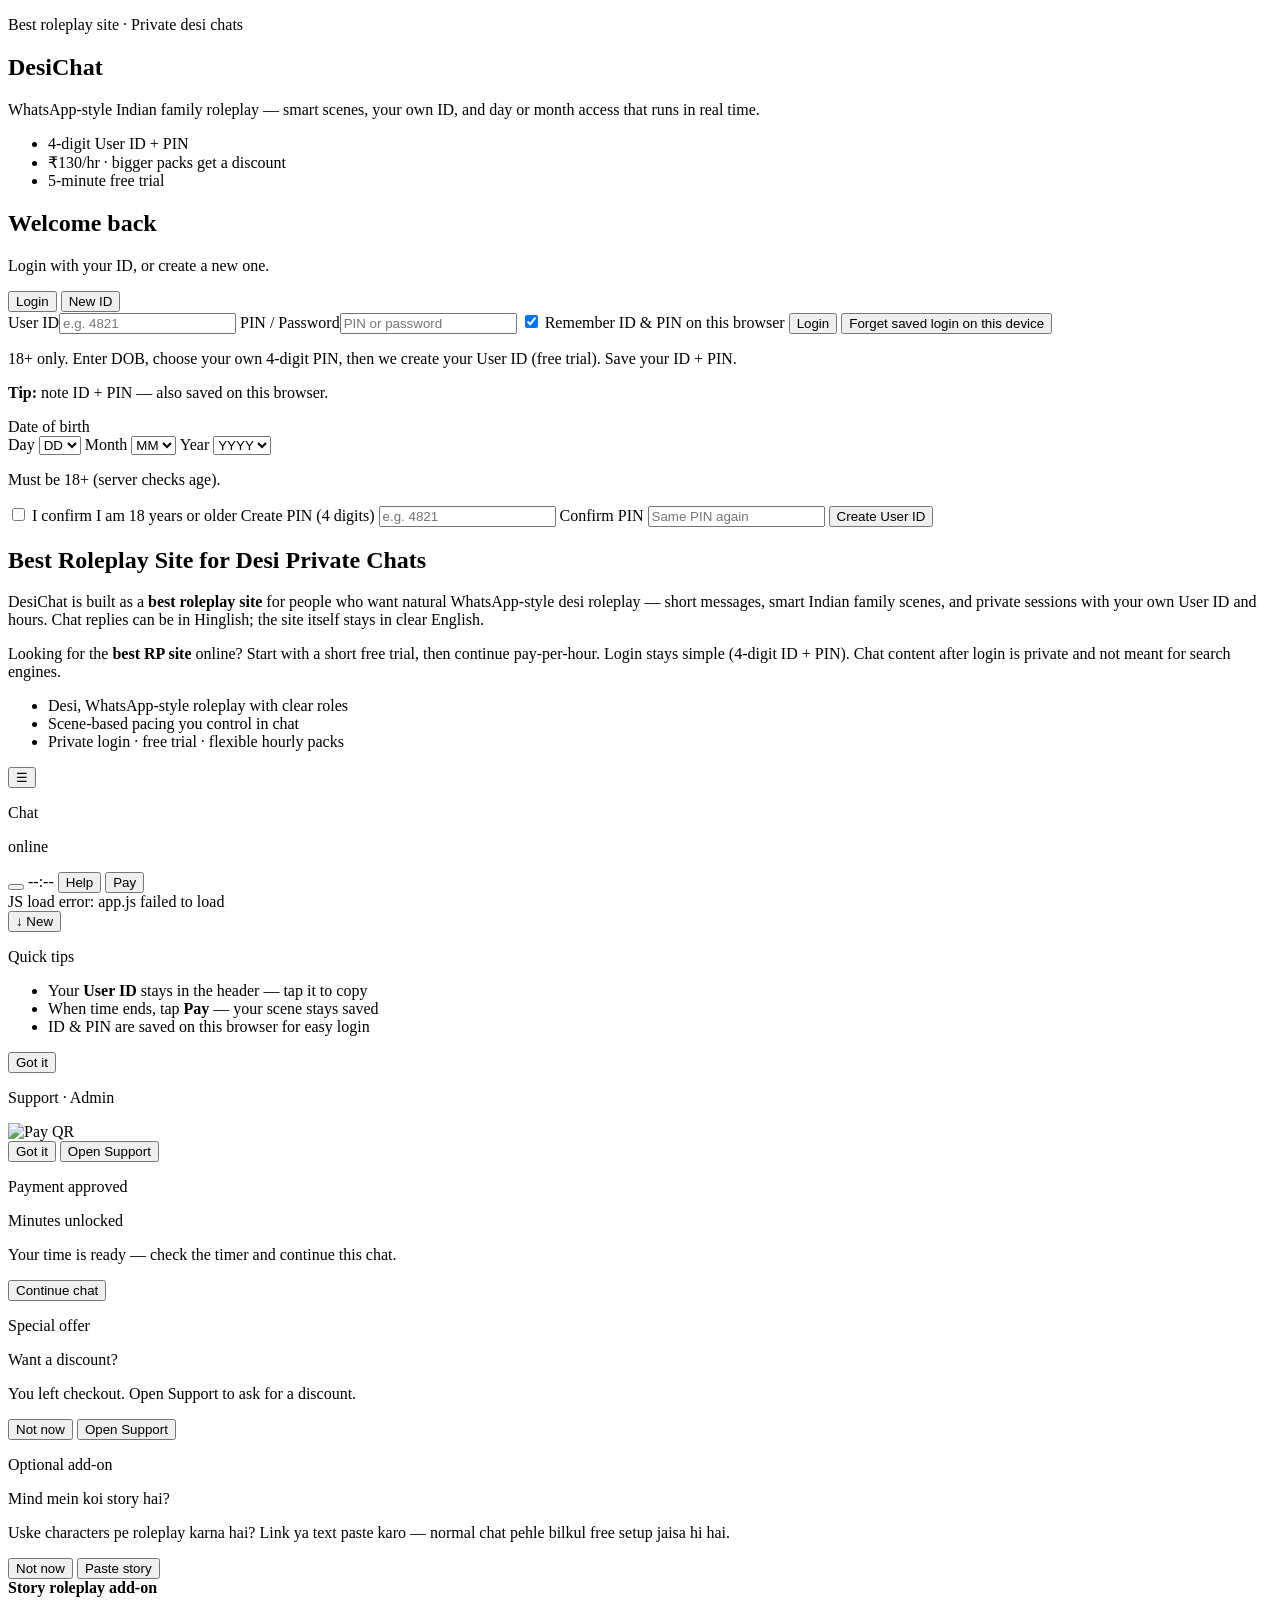
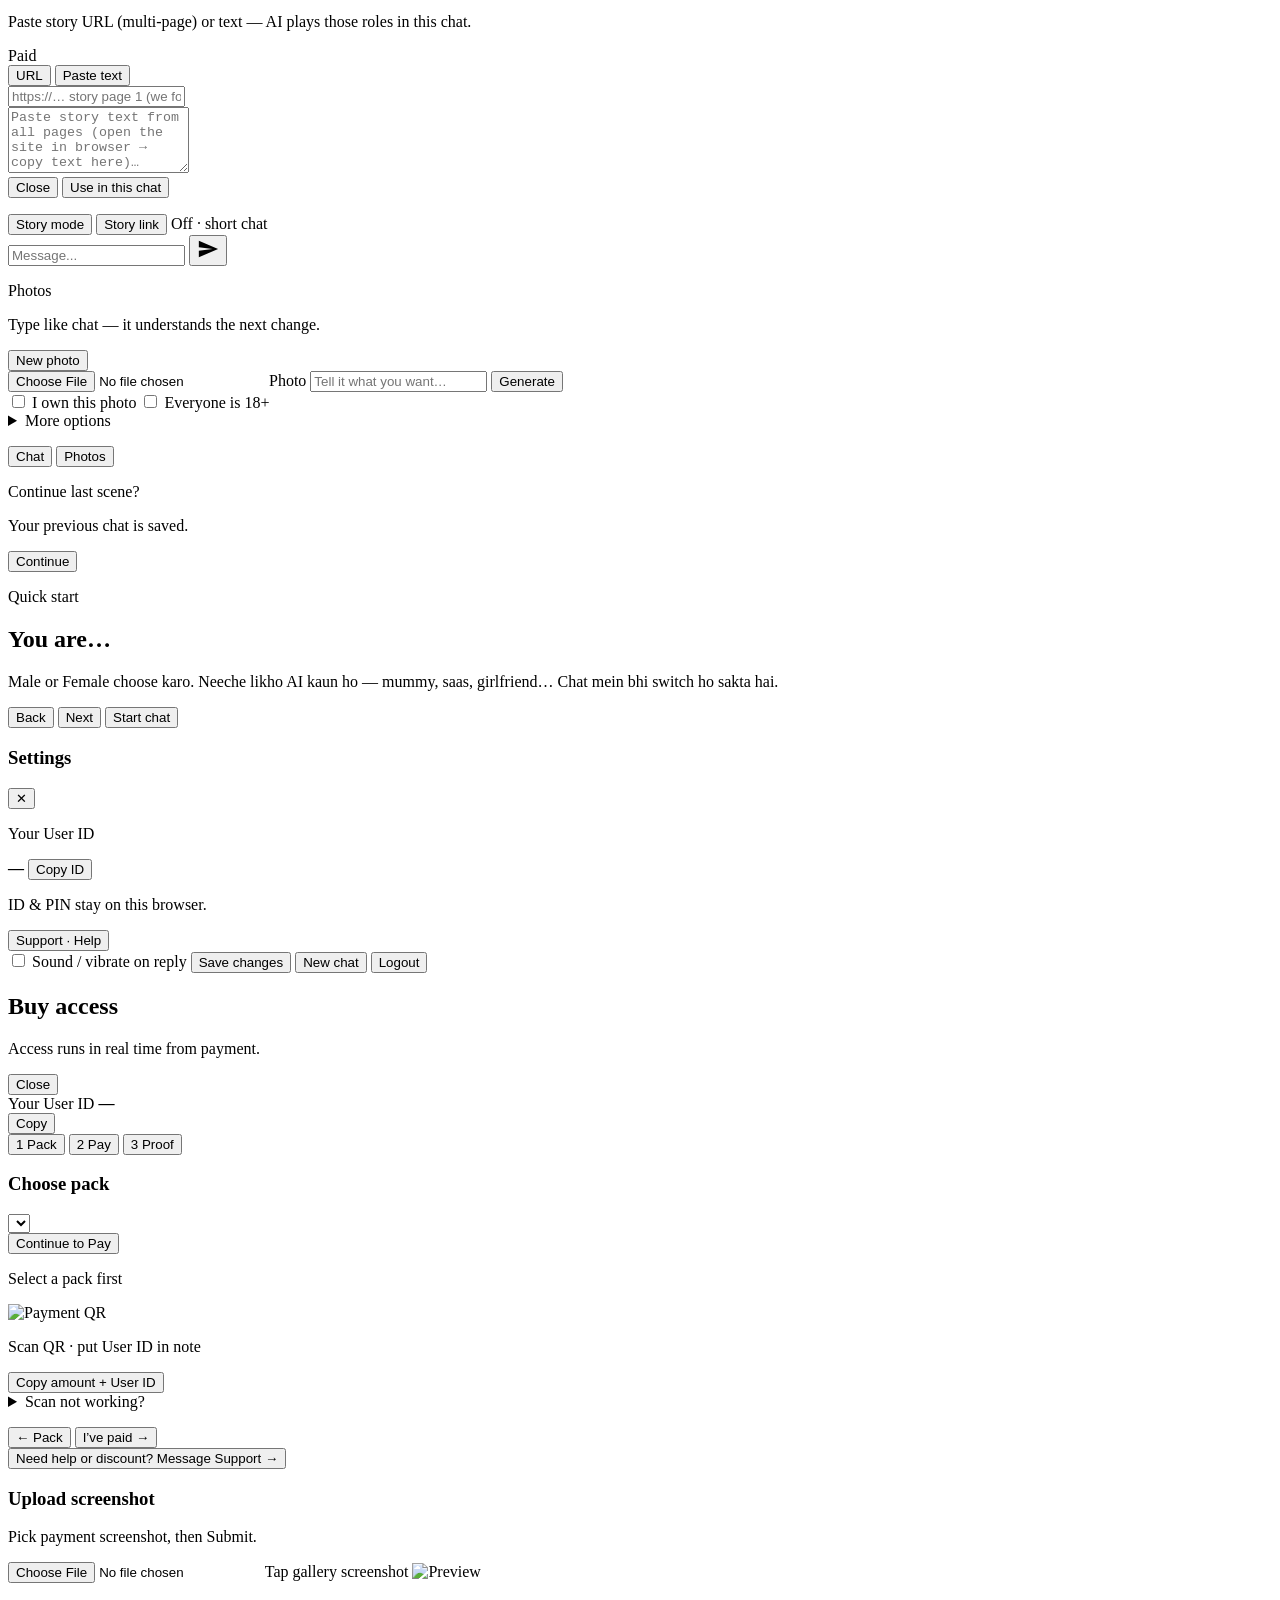
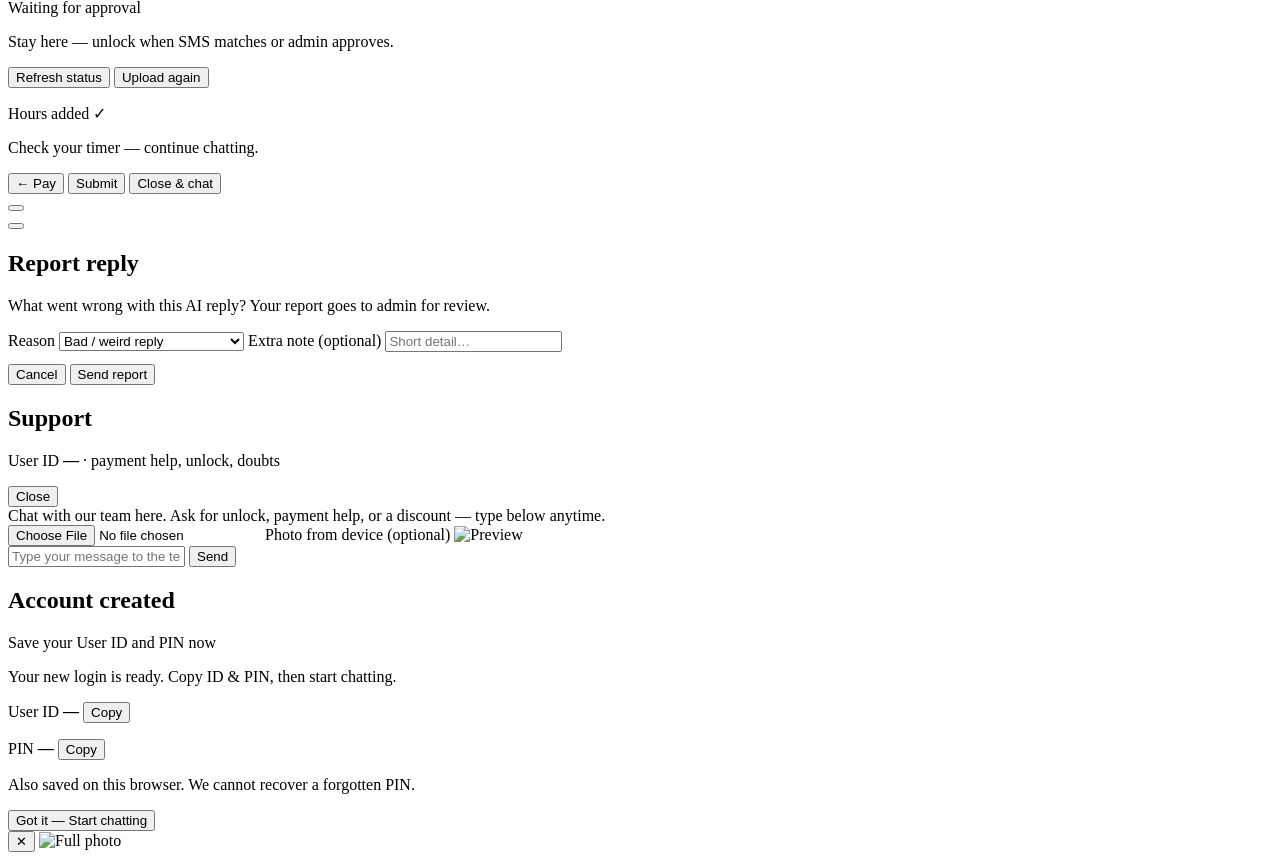
==== commit fc76eca7: "Add Photos tab: chat-style image edits with face/body lock." ====
--- a/public/index.html
+++ b/public/index.html
@@ -238,6 +238,7 @@
         </div>
       </header>
 
+      <div id="chat-pane" class="app-pane">
       <main id="messages" class="messages" aria-live="polite"></main>
       <button type="button" id="jump-latest" class="jump-latest hidden" aria-label="Jump to latest">
         ↓ New
@@ -395,6 +396,74 @@
           <span class="send-spinner hidden" aria-hidden="true"></span>
         </button>
       </form>
+      </div>
+
+      <div id="photo-pane" class="app-pane hidden" aria-hidden="true">
+        <div class="photo-toolbar">
+          <div class="photo-toolbar-copy">
+            <p class="photo-kicker">Photos</p>
+            <p class="photo-lead">Type like chat — it understands the next change.</p>
+          </div>
+          <button type="button" id="photo-new-btn" class="photo-new-btn">New photo</button>
+        </div>
+        <div id="photo-thread" class="photo-thread" aria-live="polite"></div>
+        <div class="photo-dock">
+          <form id="photo-form" class="photo-composer">
+            <label class="photo-pick" id="dress-upload-label" title="Upload a photo">
+              <input id="dress-file" type="file" accept="image/*" />
+              <img id="dress-preview" class="photo-thumb hidden" alt="" />
+              <span id="dress-upload-text">Photo</span>
+            </label>
+            <input
+              id="dress-extra"
+              type="text"
+              maxlength="500"
+              placeholder="Tell it what you want…"
+              autocomplete="off"
+            />
+            <button type="submit" id="dress-go" class="auth-btn photo-go">Generate</button>
+          </form>
+          <div class="photo-foot">
+            <div class="photo-legal">
+              <label class="dress-check">
+                <input id="dress-owns" type="checkbox" />
+                <span>I own this photo</span>
+              </label>
+              <label class="dress-check">
+                <input id="dress-adult" type="checkbox" />
+                <span>Everyone is 18+</span>
+              </label>
+            </div>
+            <details class="dress-more">
+              <summary>More options</summary>
+              <p class="dress-ask">Body type</p>
+              <div id="dress-body-chips" class="wiz-chips dress-chips"></div>
+              <p class="dress-ask">Exact figure</p>
+              <div id="dress-figure-chips" class="wiz-chips dress-chips"></div>
+              <p class="dress-ask">Skin / body tone</p>
+              <div id="dress-tone-chips" class="wiz-chips dress-chips"></div>
+              <p class="dress-ask">Clothes</p>
+              <div id="dress-chips" class="wiz-chips dress-chips"></div>
+              <label class="full">
+                Or type clothes
+                <input
+                  id="dress-custom"
+                  type="text"
+                  maxlength="180"
+                  placeholder="e.g. wet white nighty, open blouse…"
+                  autocomplete="off"
+                />
+              </label>
+            </details>
+            <p id="dress-status" class="dress-status" aria-live="polite"></p>
+          </div>
+        </div>
+      </div>
+
+      <nav id="app-tabs" class="app-tabs hidden" aria-label="App sections">
+        <button type="button" id="tab-chat" class="app-tab is-on">Chat</button>
+        <button type="button" id="tab-photos" class="app-tab">Photos</button>
+      </nav>
 
       <!-- Shared scene form (moved between modal ↔ sidebar) -->
       <div id="scene-form" class="setup-grid" hidden>
@@ -823,6 +892,14 @@
       </div>
     </div>
 
+    <div id="photo-lightbox" class="photo-lightbox hidden" aria-hidden="true">
+      <button type="button" id="photo-lightbox-close" class="photo-lightbox-close" aria-label="Close">
+        ✕
+      </button>
+      <img id="photo-lightbox-img" alt="Full photo" />
+      <p id="photo-lightbox-cap" class="photo-lightbox-cap"></p>
+    </div>
+
     <div id="toast-host" aria-live="polite"></div>
 
     <script>
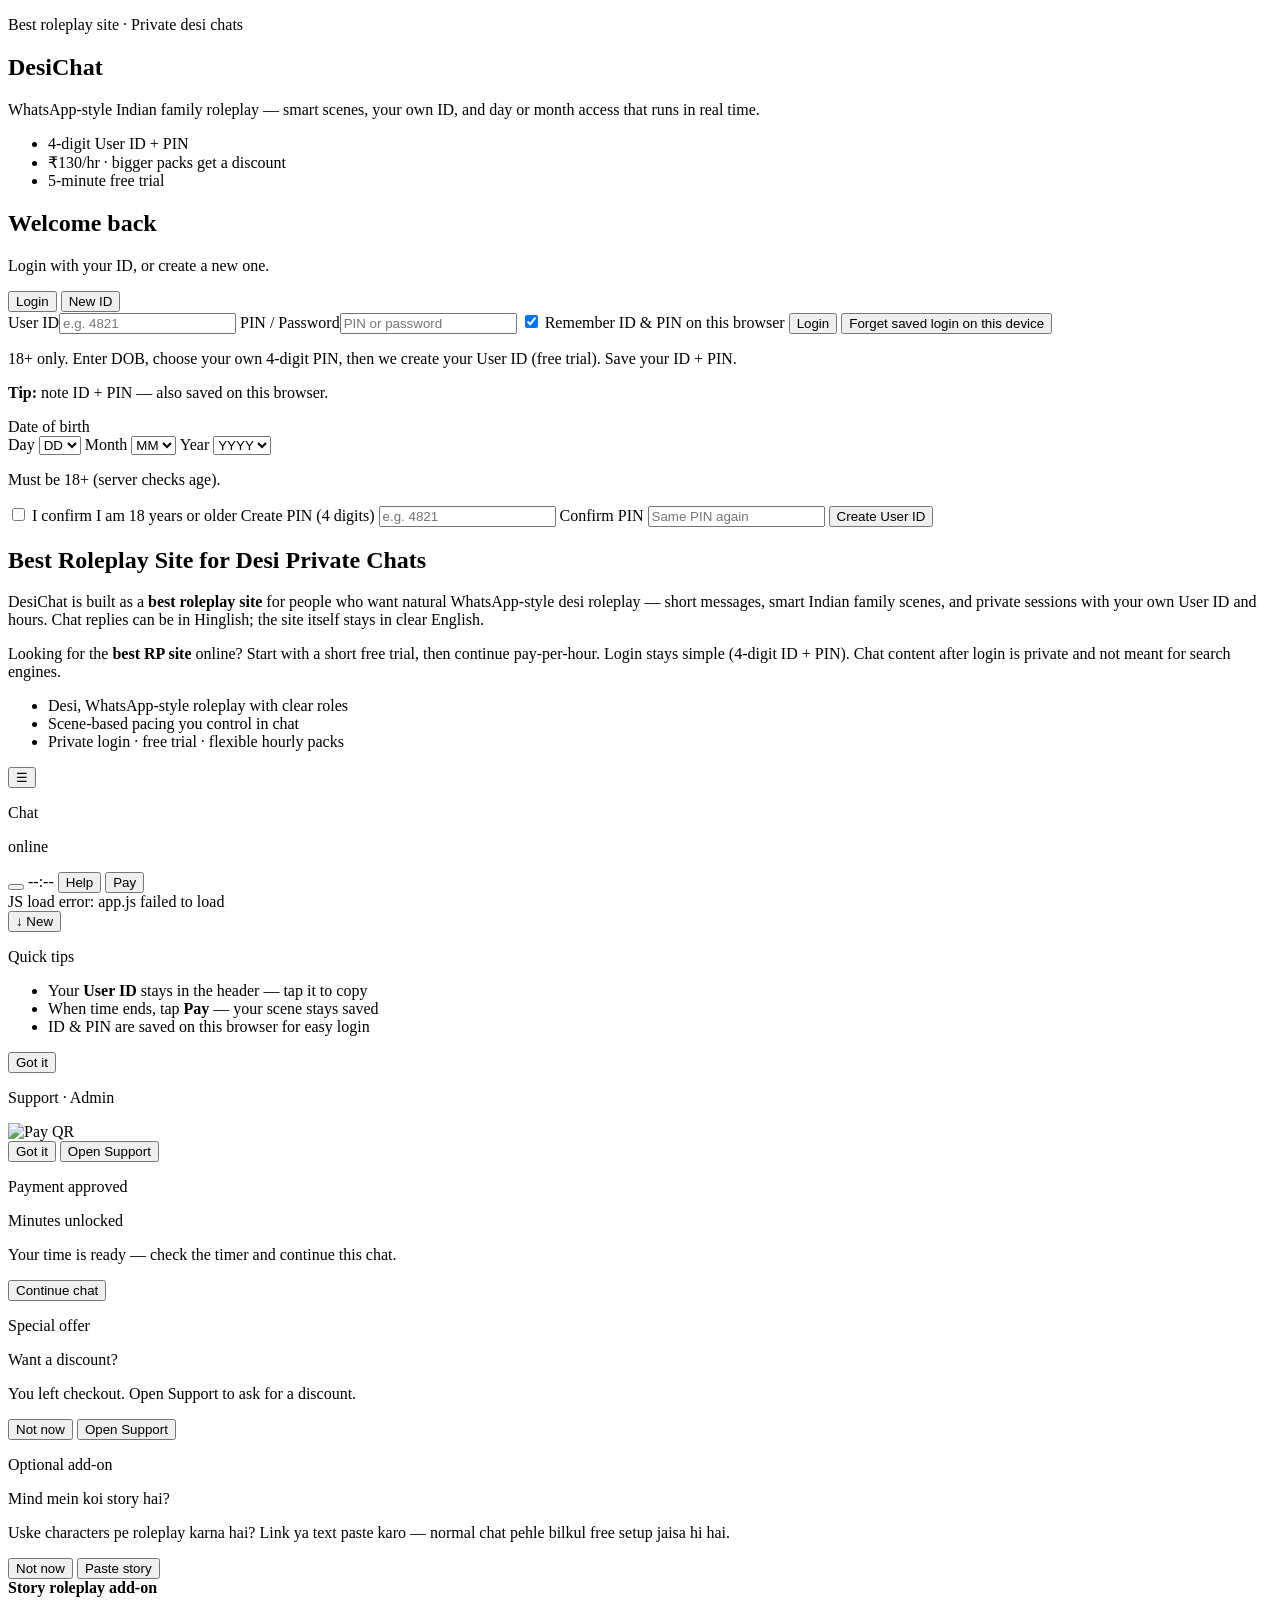
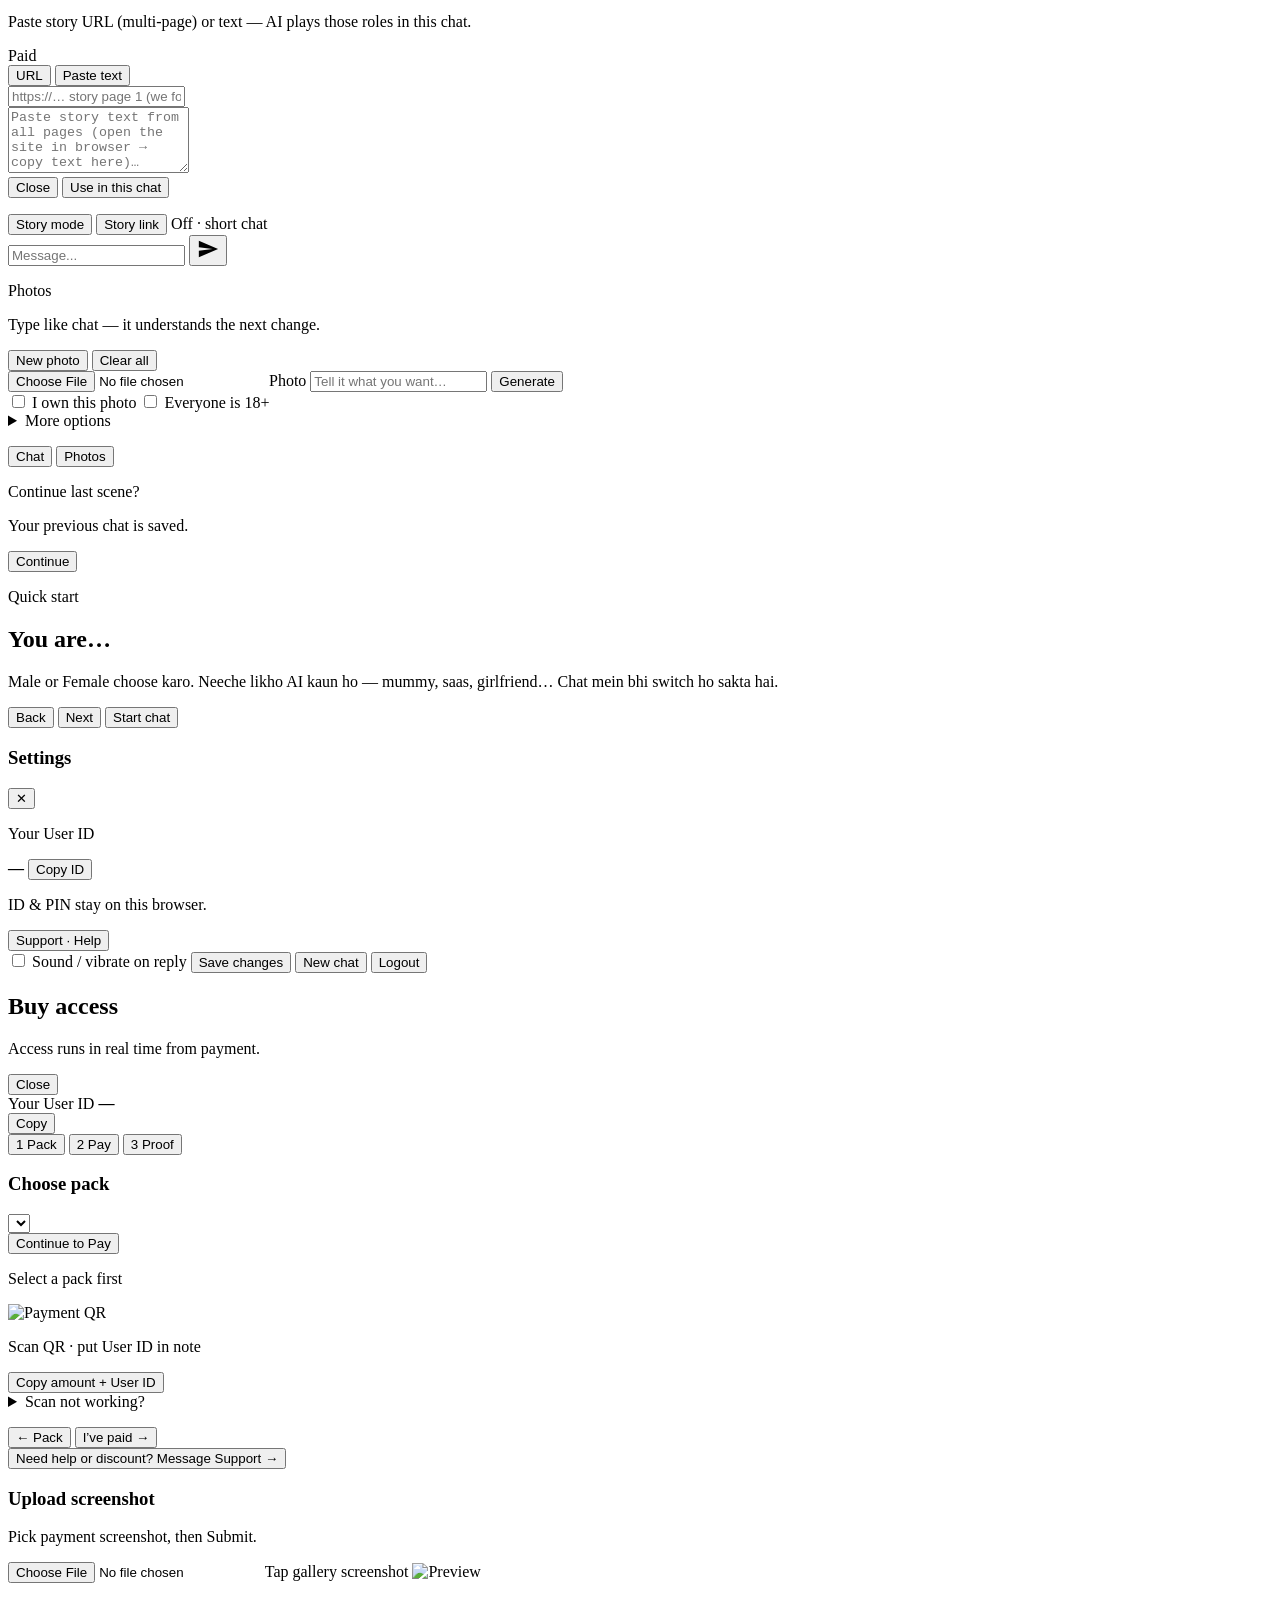
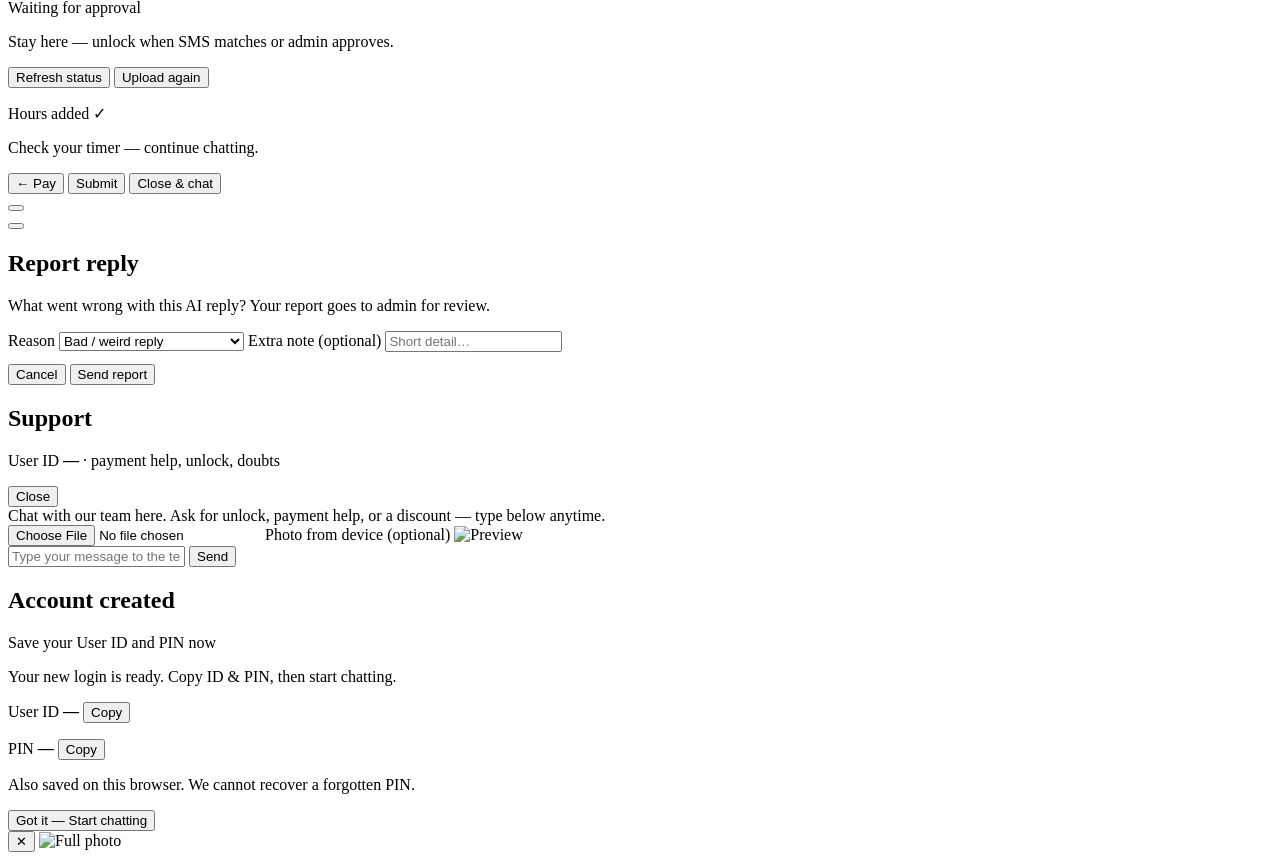
==== commit ee45005a: "Add Clear all reset on the Photos tab." ====
--- a/public/index.html
+++ b/public/index.html
@@ -404,7 +404,10 @@
             <p class="photo-kicker">Photos</p>
             <p class="photo-lead">Type like chat — it understands the next change.</p>
           </div>
-          <button type="button" id="photo-new-btn" class="photo-new-btn">New photo</button>
+          <div class="photo-toolbar-actions">
+            <button type="button" id="photo-new-btn" class="photo-new-btn">New photo</button>
+            <button type="button" id="photo-clear-btn" class="photo-clear-btn">Clear all</button>
+          </div>
         </div>
         <div id="photo-thread" class="photo-thread" aria-live="polite"></div>
         <div class="photo-dock">
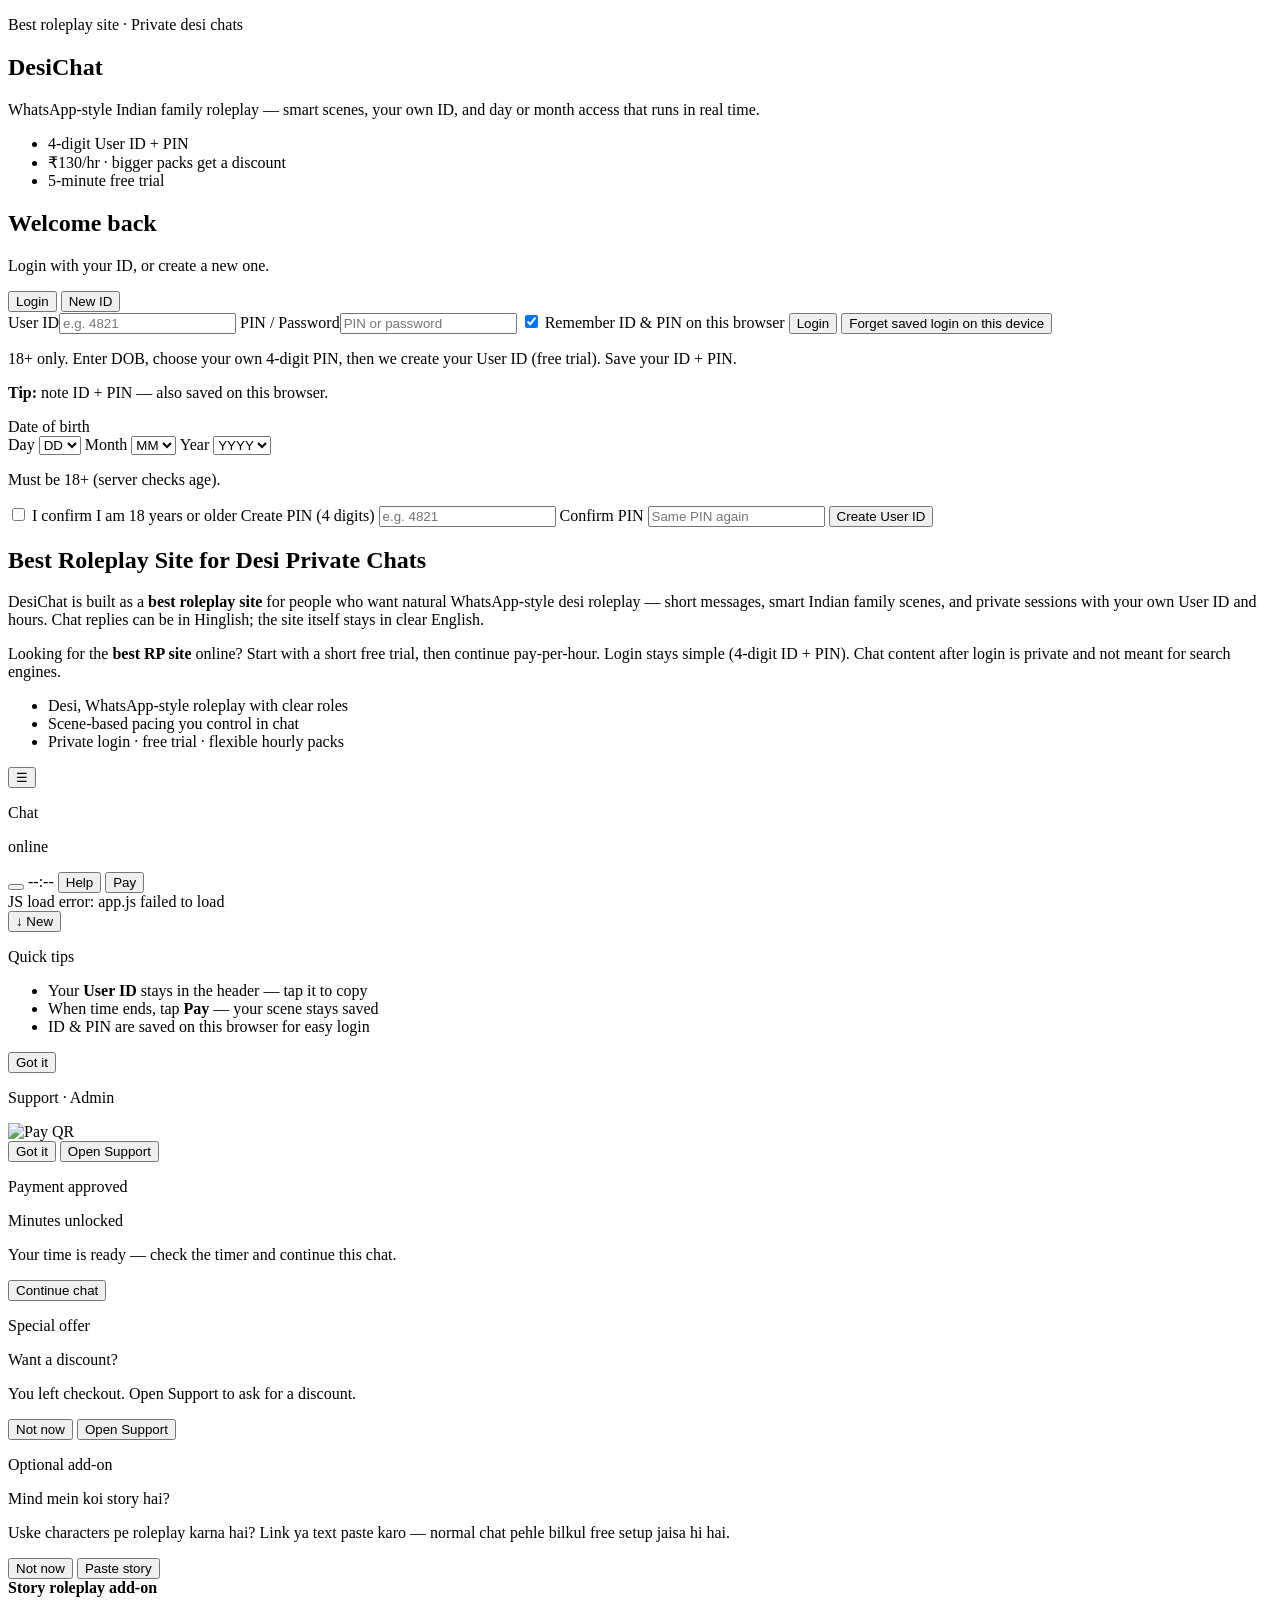
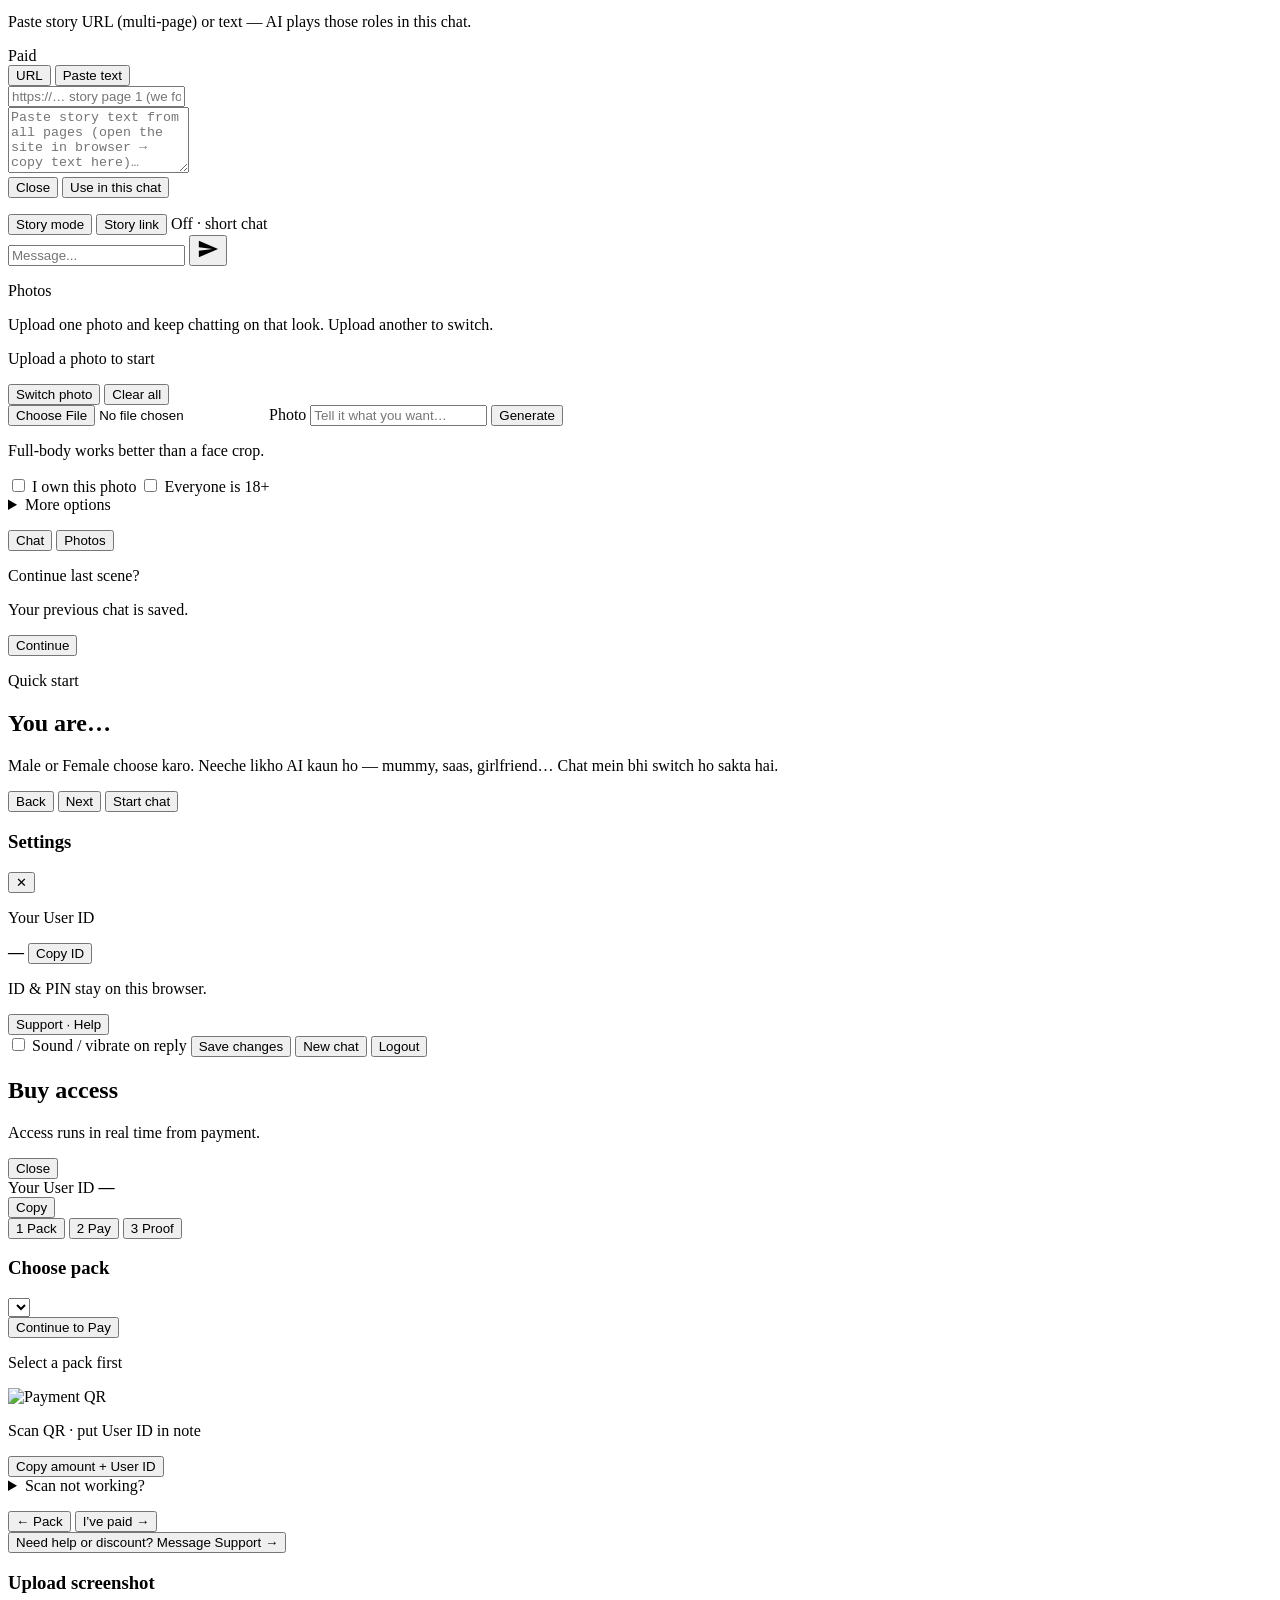
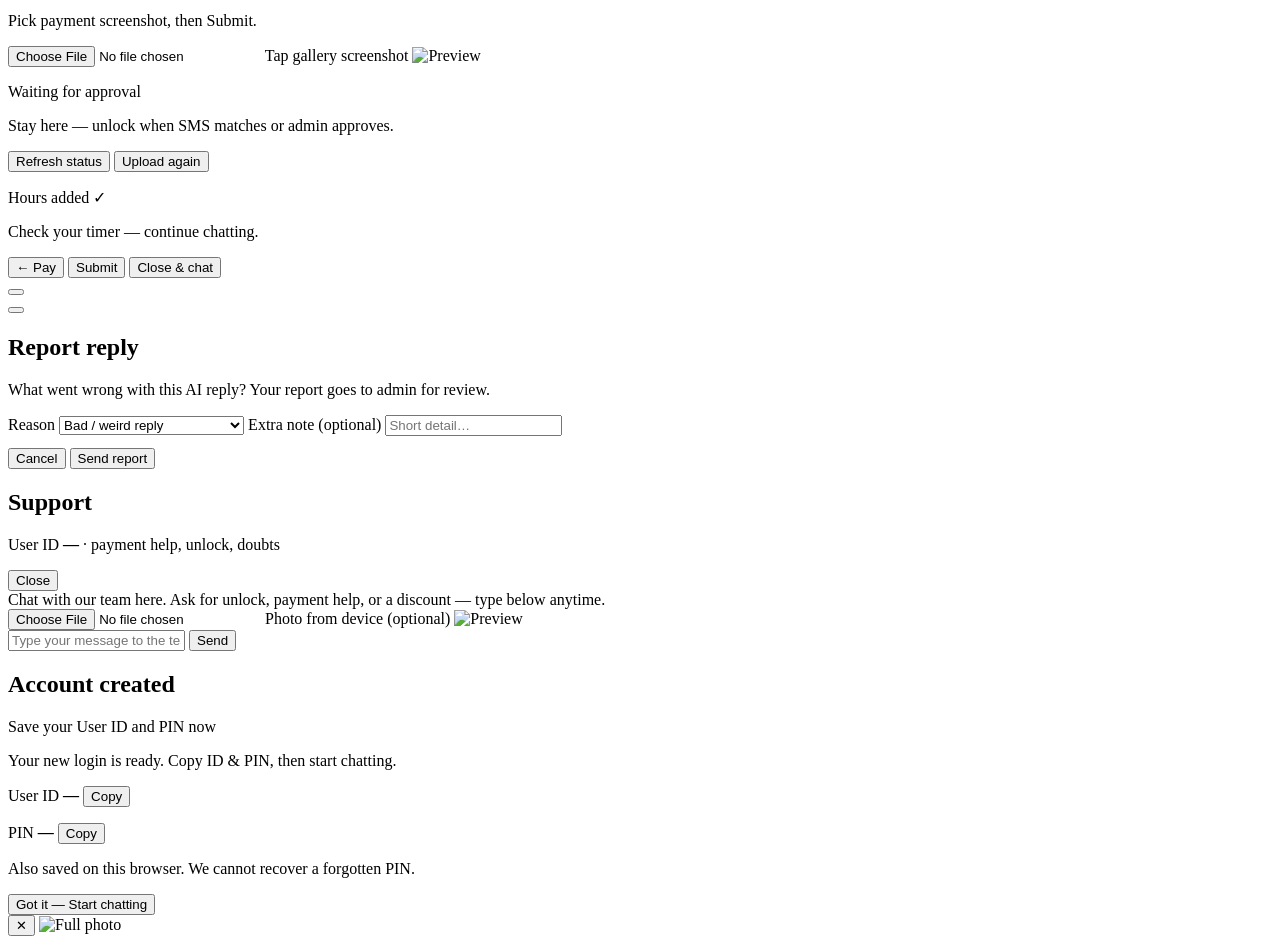
==== commit 58c712ab: "Stop leaked photo URLs from being public and keep Photos stuck to the current look. Co-authored-by: " ====
--- a/public/index.html
+++ b/public/index.html
@@ -398,21 +398,22 @@
       </form>
       </div>
 
-      <div id="photo-pane" class="app-pane hidden" aria-hidden="true">
+      <div id="photo-pane" class="app-pane photo-pane hidden" aria-hidden="true">
         <div class="photo-toolbar">
           <div class="photo-toolbar-copy">
             <p class="photo-kicker">Photos</p>
-            <p class="photo-lead">Type like chat — it understands the next change.</p>
+            <p class="photo-lead">Upload one photo and keep chatting on that look. Upload another to switch.</p>
+            <p id="photo-mode" class="photo-mode">Upload a photo to start</p>
           </div>
           <div class="photo-toolbar-actions">
-            <button type="button" id="photo-new-btn" class="photo-new-btn">New photo</button>
+            <button type="button" id="photo-new-btn" class="photo-new-btn" title="Stop this look and pick a different photo">Switch photo</button>
             <button type="button" id="photo-clear-btn" class="photo-clear-btn">Clear all</button>
           </div>
         </div>
         <div id="photo-thread" class="photo-thread" aria-live="polite"></div>
         <div class="photo-dock">
           <form id="photo-form" class="photo-composer">
-            <label class="photo-pick" id="dress-upload-label" title="Upload a photo">
+            <label class="photo-pick" id="dress-upload-label" title="Upload a photo. Next prompts stay on this look until you pick another.">
               <input id="dress-file" type="file" accept="image/*" />
               <img id="dress-preview" class="photo-thumb hidden" alt="" />
               <span id="dress-upload-text">Photo</span>
@@ -423,9 +424,12 @@
               maxlength="500"
               placeholder="Tell it what you want…"
               autocomplete="off"
+              enterkeyhint="done"
+              inputmode="text"
             />
             <button type="submit" id="dress-go" class="auth-btn photo-go">Generate</button>
           </form>
+          <p id="photo-hint" class="photo-hint">Full-body works better than a face crop.</p>
           <div class="photo-foot">
             <div class="photo-legal">
               <label class="dress-check">
